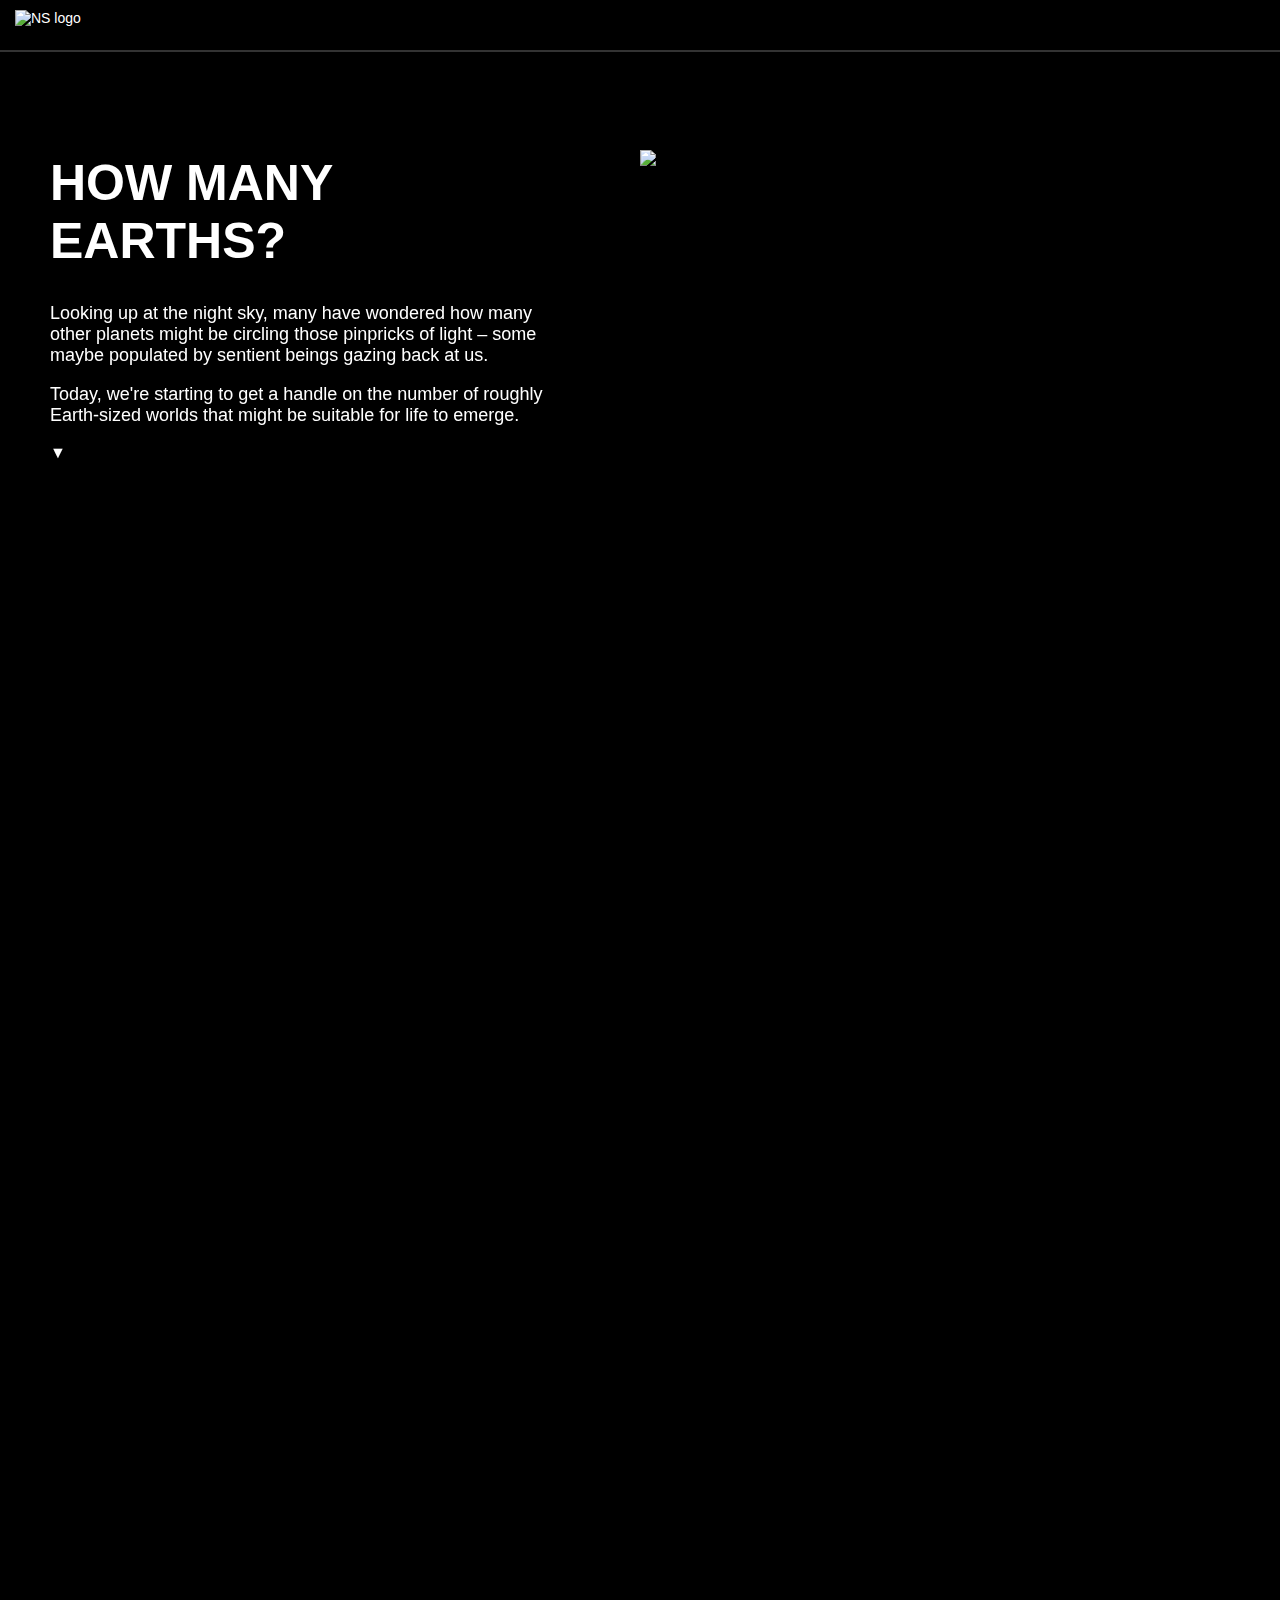
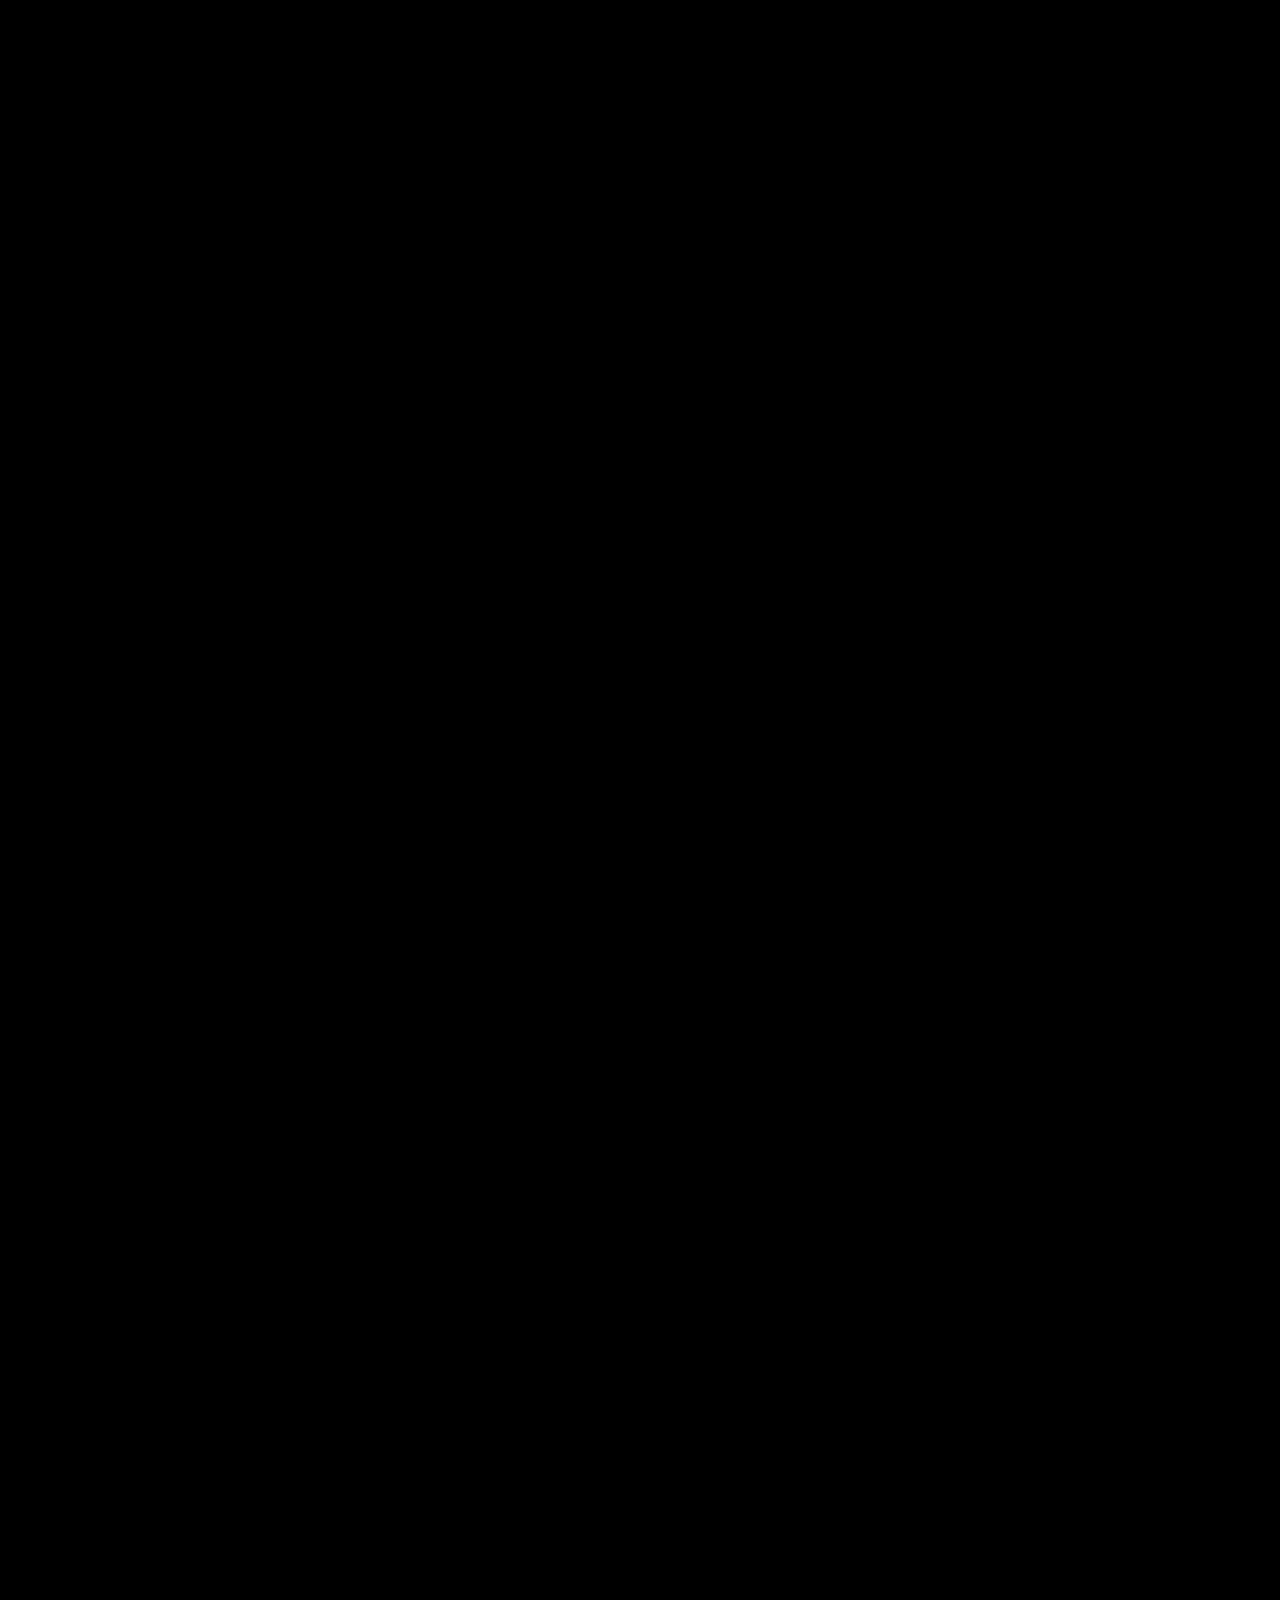
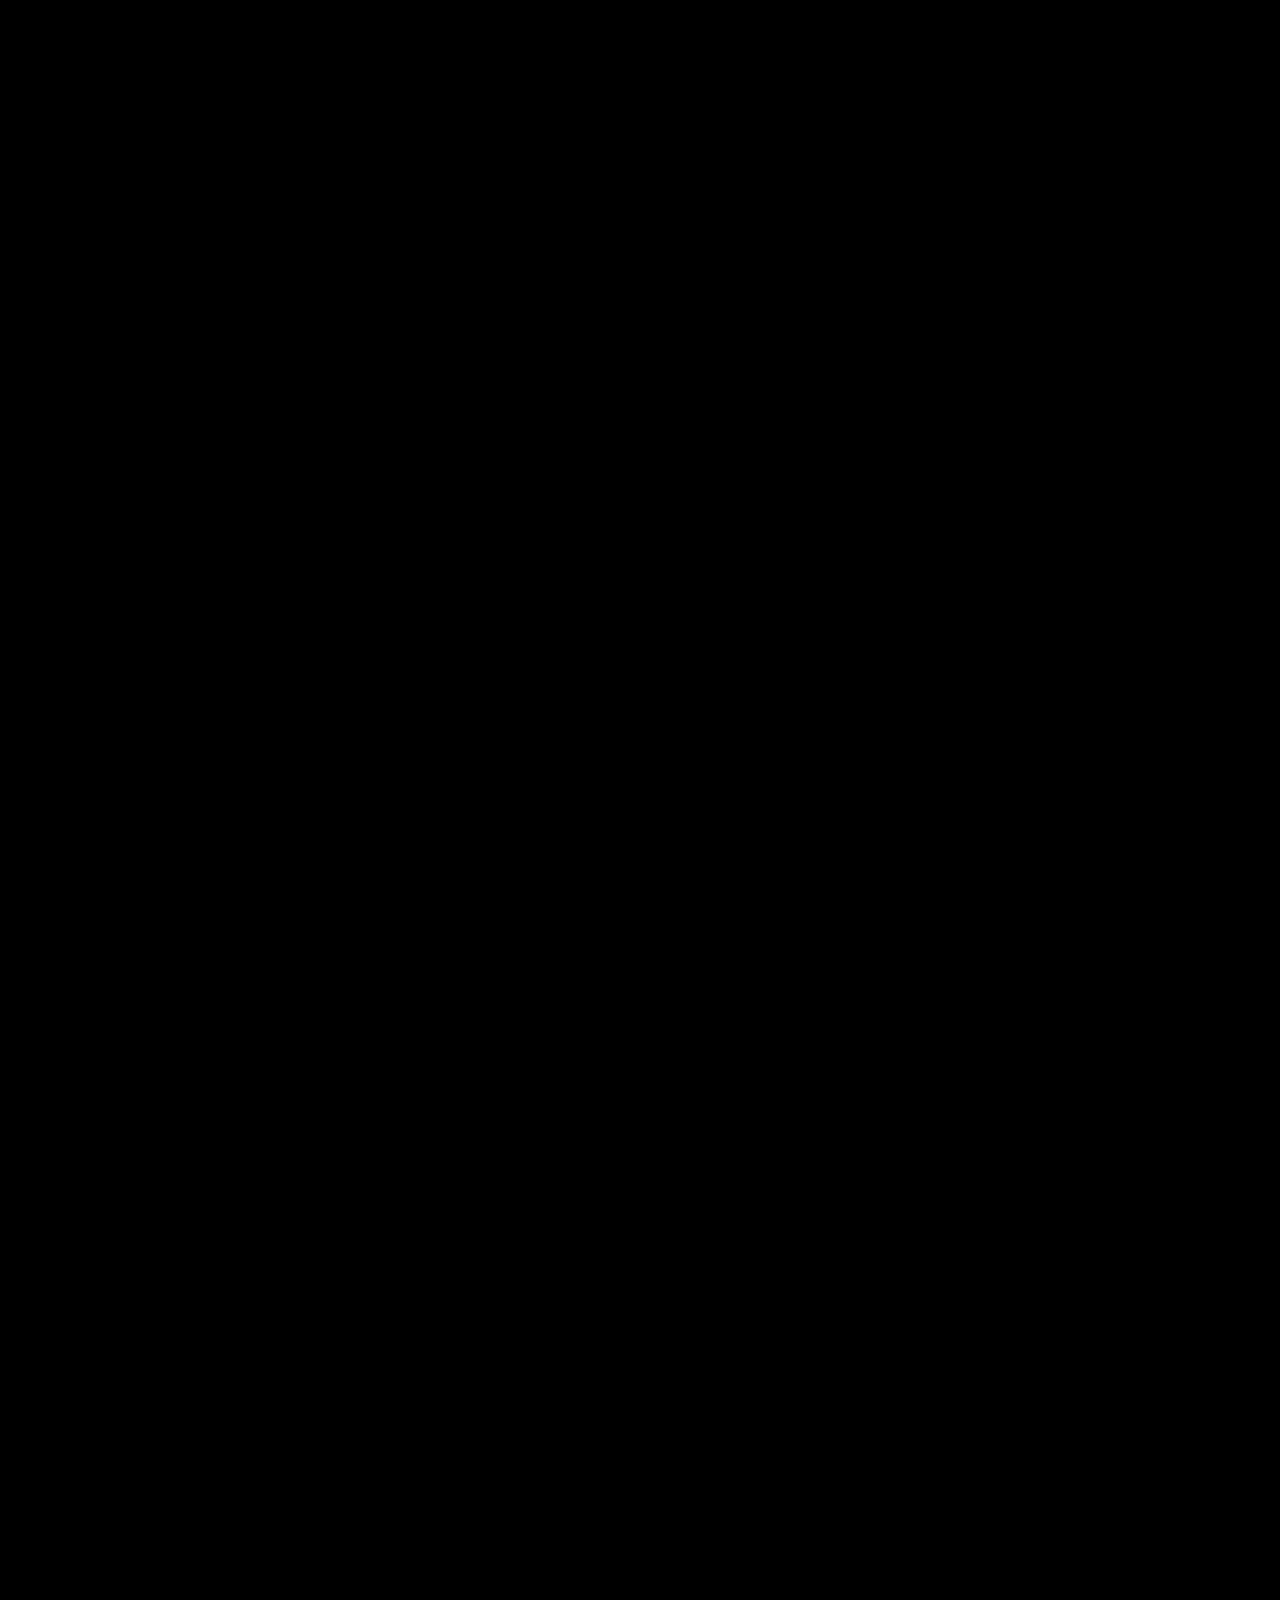
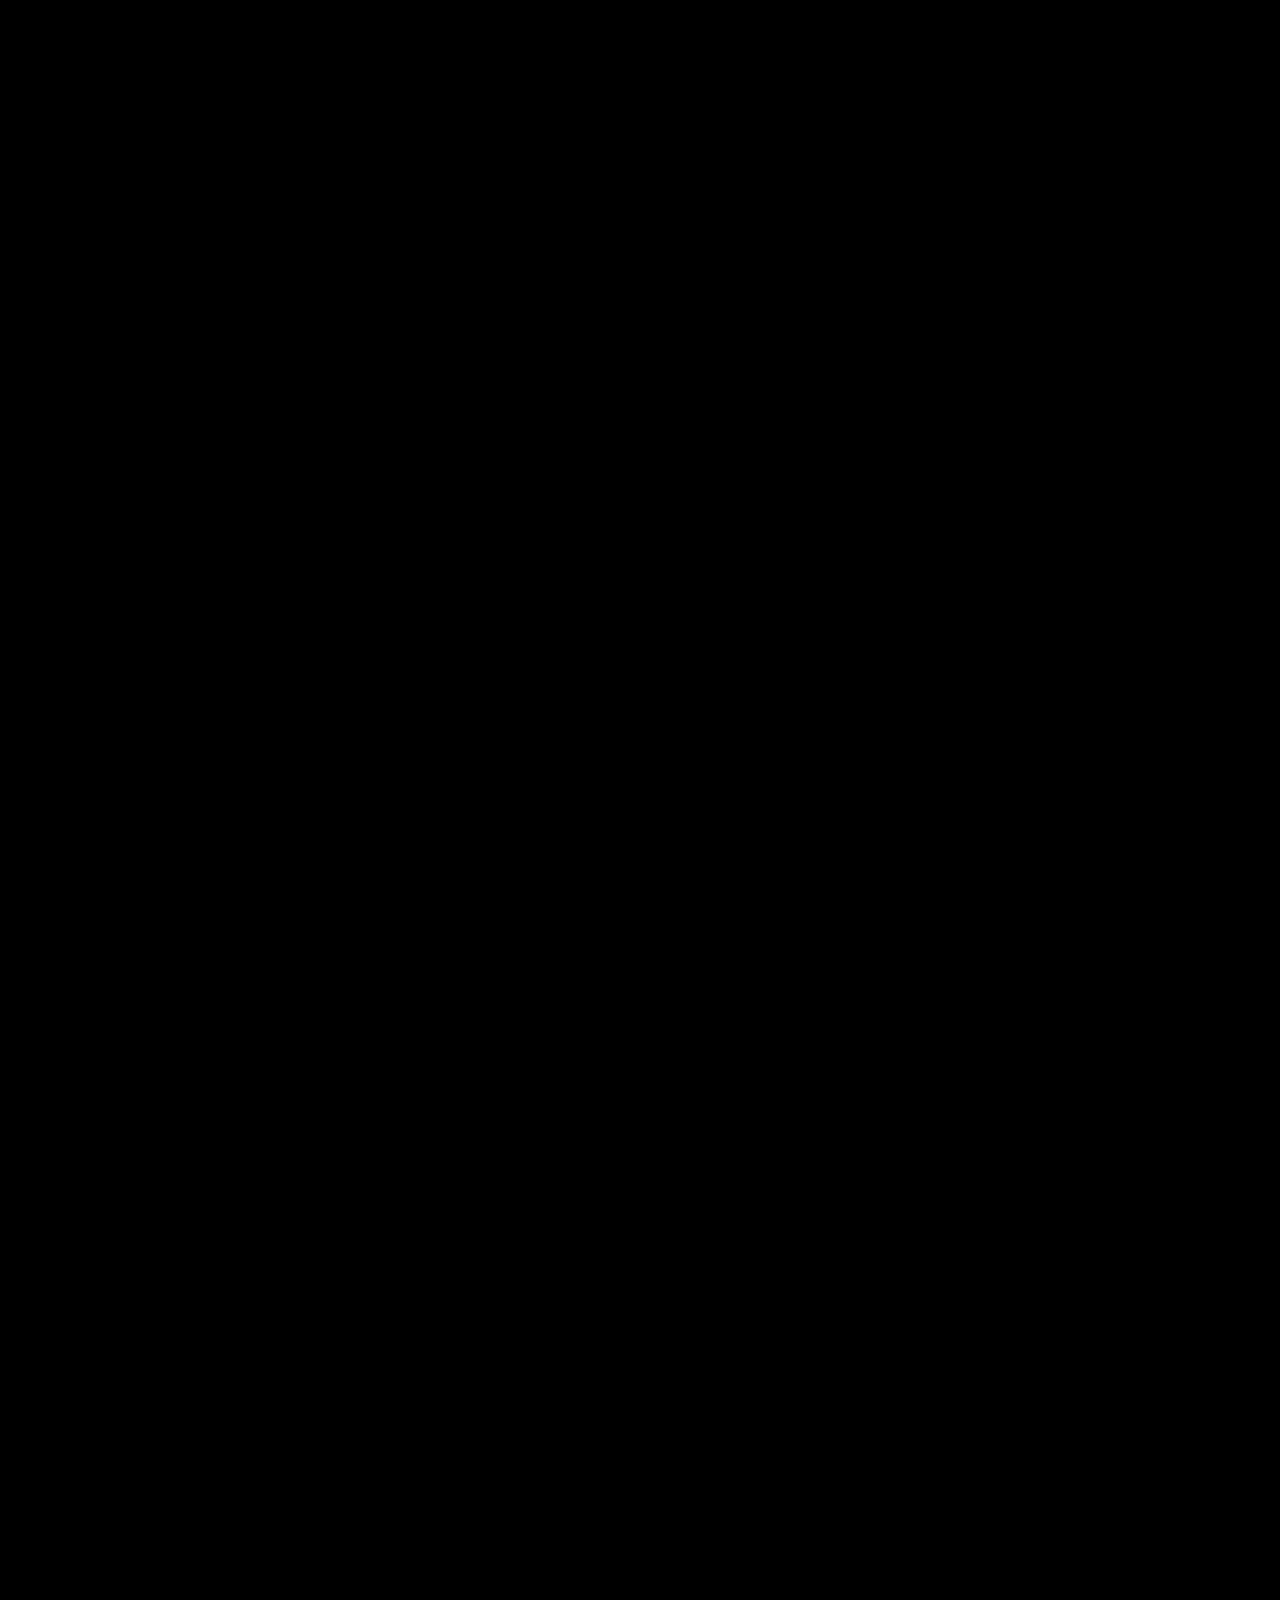
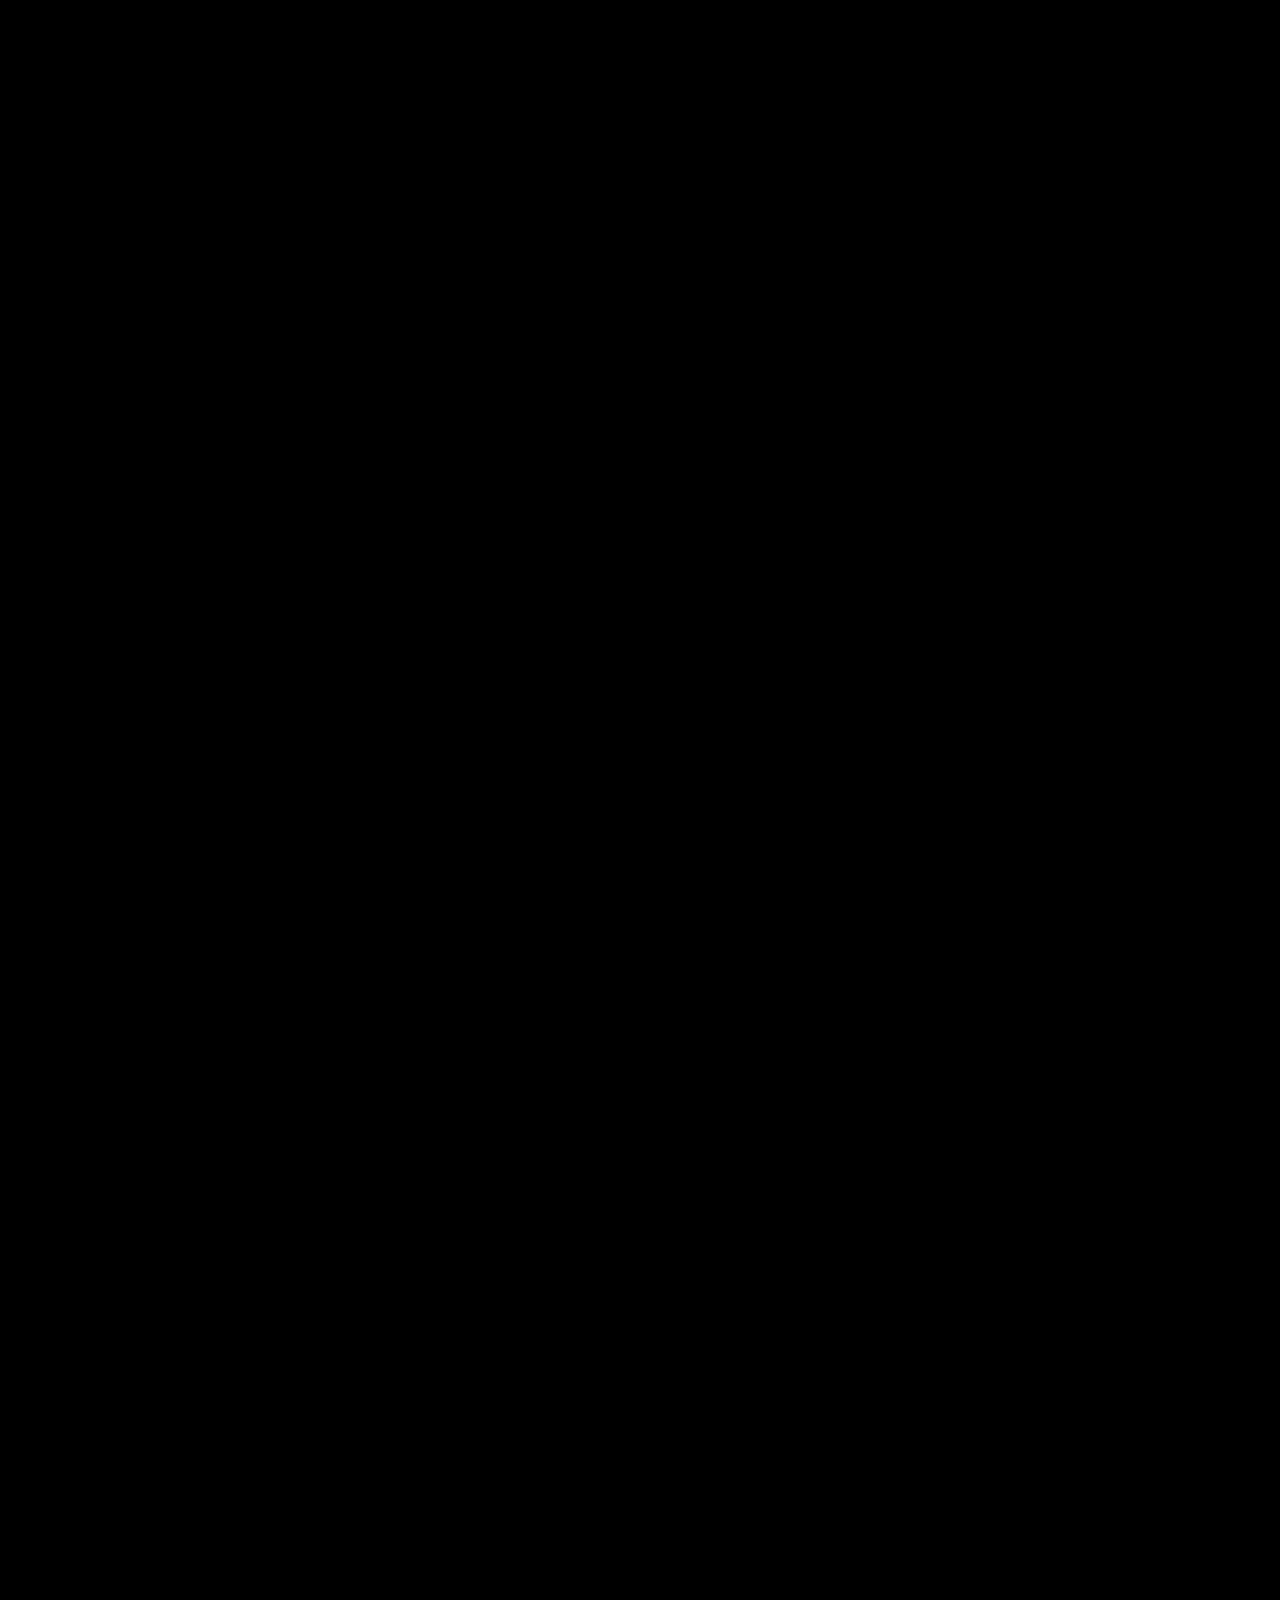
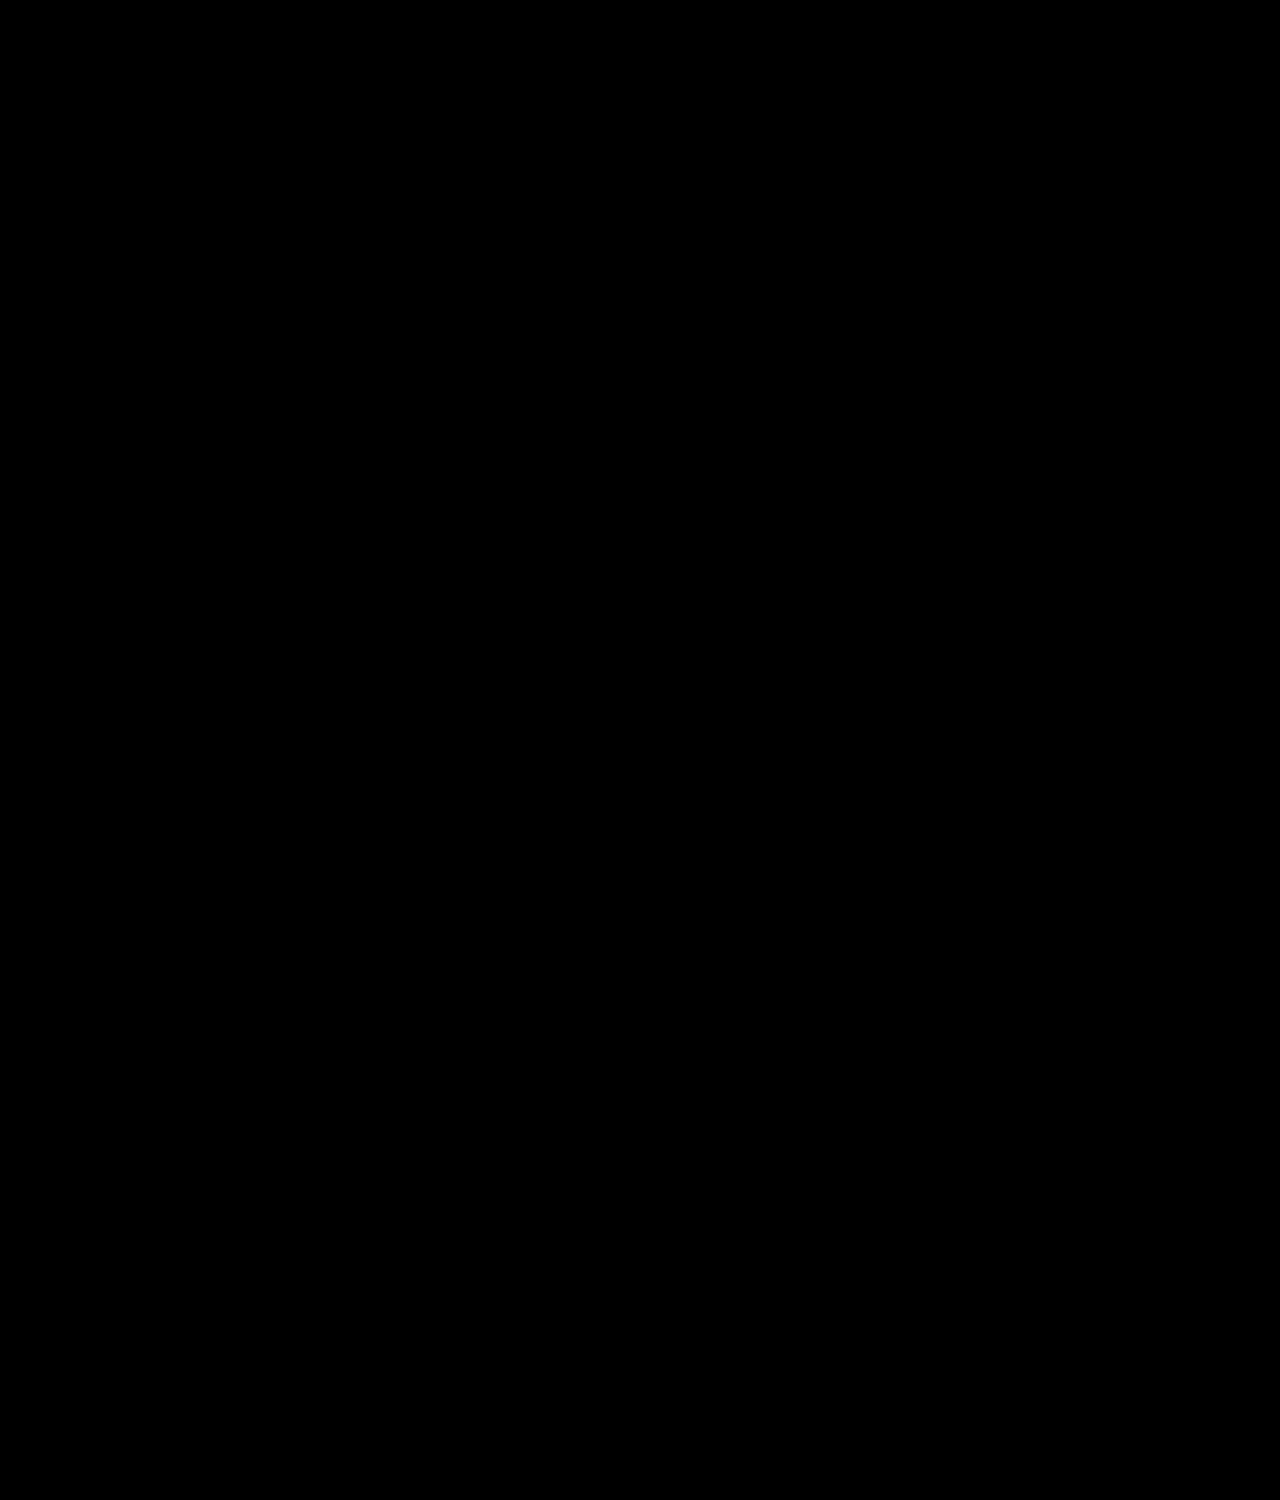
==== index.html @ c687e48c "Put in conditional code to disable scrolling on the iPad" ====
<!DOCTYPE html>
<html>
<head>

    <meta http-equiv="Content-Type" content="text/html; charset=utf-8" />
    <link href="css/exoplanets.css" rel="stylesheet" type="text/css" />
    <link rel="icon" type="image/vnd.microsoft.icon" href="favicon.ico" />
    
    <script src="http://d3js.org/d3.v3.min.js"></script>
	<script src="js/jquery-1.10.2.min.js"></script>
	
	<!-- Disable scrolling on the iPad -->
	<script>if (navigator.userAgent.match(/ipad/i) !== null){ 
		$("html").css("overflowY", "hidden");
		$("html").css("overflow-y", "hidden");
		$("body").css("overflowY", "hidden");
		$("body").css("overflow-y", "hidden");
		console.log("The script in the head worked!");
		};</script>
	
    <title>How Many Earths? | New Scientist </title>

</head>

<body>
    
    <div id="header">

        <a href="http://www.newscientist.com/" target="_blank"><img src="img/NSlogo.png" alt="NS logo"/></a>

    </div>
    
	<div id="intro_planet" style="z=index:1000;">
	<img id="planet_png" src="img/exoplanet_centered.png"/>
	</div>
	
	<div id="intro">
	
		<h1>HOW MANY <br> EARTHS?</h1>

		<p id="intro_blurb">Looking up at the night sky, many have wondered how many other planets might be circling those pinpricks of light – some maybe populated by sentient beings gazing back at us.</p>

		<p id="intro_blurb">Today, we're starting to get a handle on the number of roughly Earth-sized worlds that might be suitable for life to emerge.</p>
		
		<div class = "flash-container">
		<p class="flasher" id="first-flash">▼ </p>
		<script>
		if (navigator.userAgent.match(/ipad/i) !== null){ 
				$("#first-flash").append("Click to continue");
				$("html").css("overflowY", "hidden");
				$("html").css("overflow-y", "hidden");
				$("body").css("overflowY", "hidden");
				$("body").css("overflow-y", "hidden");
			}
			else{
				$("#first-flash").append("Click or scroll to continue");
			};
		</script>
		
		</div>  
	
	</div>

	<div class="overlay" id="how_to_spot_a_planet">
		<h3>How to spot a planet</h3>
	
		<p>This understanding comes from NASA's <a href="http://kepler.nasa.gov/" target= "_blank">Kepler space telescope</a>. Its success in finding distant worlds depends on a conceptually simple method – recording the dip in the glow from their parent stars as the planets pass in front.</p> 
	
	<br />
	<video webkit-playsinline autoplay="autoplay" width="100%" loop="true">
    	<source src="img/signal.mp4" type="video/mp4">
    	<source src="img/signal.webm" type="video/webm">
	</video>
	
	<p><span class="flasher">▼ Next</span><span style="opacity:0;">loremipsumloremipsum</span><span class="flasher-up">▲ Prev</span> </p>

	</div>
	
	
	<div class="overlay" id="in_the_frame">
		<h3>In the frame</h3>

		<p>This is the Kepler field of view, a grid of squares in the northern hemisphere sky. From Kepler's <a href="http://www.newscientist.com/article/mg20126944.700-kepler-telescope-launches-to-hunt-for-alien-earths.html" target="_blank">launch in 2009</a> to the <a href="http://www.newscientist.com/article/dn23550-kepler-telescopes-planethunting-days-crunch-to-a-close.html" target="_blank">end of its active planet-hunting days in May 2013</a>, the telescope's detectors were trained on some 150,000 target stars in this grid.</p> 

	<p><span class="flasher">▼ Next</span><span style="opacity:0;">loremipsumloremipsum</span><span class="flasher-up">▲ Prev</span> </p>
	</div>

	<div class="overlay" id="Keplers_haul">
		<h3>Kepler's haul</h3>

		<p>Here are the candidate planets discovered in Kepler's data so far. </p>
		
		<p>To pursue our quest, we must exclude planets that are nothing like our home world. First, let's remove everything twice the diameter of Earth or larger, likely to be giant balls of gas.</p> 
		
	<p><span class="flasher">▼ Next</span><span style="opacity:0;">loremipsumloremipsum</span><span class="flasher-up">▲ Prev</span> </p>
	</div>

	<div class="overlay" id="ripe_for_life">
		<h3>Ripe for life?</h3>

		<p>Not all of the remaining planets will be like our Earth, with life-sustaining liquid water. Kepler could not determine a planet's composition, but it could establish whether a roughly Earth-sized world is orbiting in the habitable zone around its parent star, illustrated below.</p>
		
		<br />
		<video webkit-playsinline autoplay="autoplay" width="100%" loop="true">
    		<source src="img/habitable.mp4" type="video/mp4">
    		<source src="img/habitable.webm" type="video/webm">
		</video>

		
	<p><span class="flasher">▼ Next</span><span style="opacity:0;">loremipsumloremipsum</span><span class="flasher-up">▲ Prev</span> </p>
	</div>

	<div class="overlay" id="these_might_be_like_home">

		<h3>These might be like home</h3>
				
		<p>Here's our current best estimate for the number of potentially life-bearing worlds among Kepler's planet candidates. That number will grow, as more data from the telescope is analysed.</p>
		
		<p>But we're missing something important: most of the planets around Kepler's target stars remained invisible because the tilt of their orbits means they never passed between their parent stars and Kepler's vantage point, as shown below.<p>

		<video webkit-playsinline autoplay="autoplay" width="100%" loop="true">
    		<source src="img/tilts.mp4" type="video/mp4">
    		<source src="img/tilts.webm" type="video/webm">
		</video>

	<p><span class="flasher">▼ Next</span><span style="opacity:0;">loremipsumloremipsum</span><span class="flasher-up">▲ Prev</span> </p>
	</div>

	<div class="overlay" id="Earths_galore">
		<h3>Earths galore</h3>

		<p>Adding in these worlds, Kepler's field of view becomes dense with Earth-sized planets.
			
		<p>Now consider this: Kepler observed just 0.28 per cent of the sky. And the telescope was only able to peer up to 3000 light years away, studying less than a third of the stars in its field of view.<p>

	<p><span class="flasher">▼ Next</span><span style="opacity:0;">loremipsumloremipsum</span><span class="flasher-up">▲ Prev</span> </p>
	</div>

	<div class="overlay" id="the_bigger_picture">

		<h3>The bigger picture</h3>

		<p>Zooming out, the entire sky fills with potentially life-bearing worlds. The number shown represents our best estimate of the number of these planets in the Milky Way. The view illustrates the distribution of stars that might host such planets, visible to the naked eye on a dark night here on Earth.</p>

		<p>Viewed from this perspective, the chances that we're alone in the cosmos seem very slim, indeed. </p>

	<p><span class="flasher">▼ Next</span><span style="opacity:0;">loremipsumloremipsum</span><span class="flasher-up">▲ Prev</span> </p>
	</div>

	<div class="overlay" id="the_search_continues">

		<h3>The search continues</h3>

		<p>Even though Kepler's planet-hunting days are over, more discoveries are sure to come as its backlog of data is scrutinised. And the baton will soon be taken up by the <a href="http://www.kavlifoundation.org/science-spotlights/searching-best-and-brightest" target="_blank">Transiting Exoplanet Survey Satellite</a> (TESS), <a href="http://www.newscientist.com/article/dn23359-nasas-next-exoplanet-hunter-to-launch-in-2017.html" target="_blank">scheduled for launch in 2017</a>, which will survey nearby stars across the entire sky</a>.</p>

		<br><br>

		<h4>Credits</h4>

		<p style="font-size:14px">Thanks to <a href="http://kepler.nasa.gov/Mission/team/coi/natalieBatalha/" target="_blank">Natalie Batalha</a>, <a href="http://kepler.nasa.gov/mission/team/coi/jonjenkins/" target="_blank">Jon Jenkins</a> and other members of the <a href="http://kepler.nasa.gov/Mission/team/" target="_blank">Kepler Science Team</a> for technical advice. <a href="about.html" target="_parent">Learn about</a> the data and graphic.</p>

		<p style="font-size:14px">Graphics and text by Adam Becker, MacGregor Campbell and Peter Aldhous.</p> 
		
		<p style="font-size:14px">Opening image: European Southern Observatory/M. Kornmesser/Nick Risinger.</p>
		
		<p style="font-size:14px">Published xx xxxx 2013.</p>
		
		<p><span id="back-to-top">⇪ Back to top </span><span style="opacity:0;">loremipsumloremipsum</span><span class="flasher-up">▲ Prev</span></p>

	</div>
	
	<!-- This div has to be at the bottom, so it doesn't obscure the clickability of the overlay divs -->
	<div id="main_event_interactive", style ="position:fixed;top:0%;opacity:0;">
		<script src="js/skymap.js"></script>		
	</div>

</body>

</html>
---- css/exoplanets.css ----
@charset "utf-8";

a:link, a:visited, a:hover, a:active {color:#fff;}

#back a {color:#ffffff;}

a img {border: none; }

h1 {font-size: 50px;}

h3 {font-size: 25px;
	line-height:110%}


body  {
    font-family: Arial, Helvetica, sans-serif;
    margin: 0px;
    padding: 0px;
    font-size: 14px;
    height: 9500px;
/*    overflow-y: auto;*/
    overflow-x: hidden;
    background: #000;
    background-image:url('../img/starry_background_tile-able.jpg');
    background-repeat:no-repeat;  /*this is so that we don't have stars scrolling under adam's interactive*/
	background-size:100%;
}

#header {
    position: fixed;
    z-index:100;
    background: #000;
    color: #fff;
    height: 50px;
    width: 100%;
    top: 0px;
    border-bottom-width: 2px;
    border-bottom-color: rgba(255, 255, 255, 0.2);
    border-bottom-style: solid;
} 

#header img {
    width: 200px;
    position: absolute;
    top: 10px;
    left: 15px;
}

#header #back {
    position: absolute;
    right: 1%;
} 

#intro {
	position:fixed;
	top:100px;
	width:50%;
	max-width:500px;
	padding:20px 50px;
	color: #fff;
	z-index: 100;
}

#intro h2 {

margin-left:20%;

}

#intro_blurb {

font-size: 18px;
/*margin-left:20%;*/

}

#intro_planet{
	position: fixed;
	top: 150px;
	left: 50%;
}


#kepler {
/*max-width: 50%;
height: auto;
margin-left:20%;*/
padding:20px;
float:right;
}

.overlay {
/*position:absolute;*/
position:fixed;
opacity:0;
margin-top:50px;
top:0%;
display:block;
width:30%;
max-width:400px;
padding:20px 50px;
color:#fff;
/*background: #000;*/
background-color: rgba(0, 0, 0, 0.9);
z-index:90;

font-size: 16px;
line-height:130%

/*overflow:auto;*/
}

/*.temp_overlay {

position:absolute;
margin-left:50%;
top:50%;
display:block;
width:50%;
max-width:500px;
padding:20px;
font-size:90px;
color:#fff;

z-index:95;
}*/



video {
max-width: 100%;
height: auto;
}

#small_video {
margin-left:20%;
max-width: 50%;
height: auto;

}


#main_event_interactive {
position:absolute;
margin-top:50px;
top:0%;
/*top:300px;*/
display:block;
width:100%;
z-index:70;
}


.flasher, #back-to-top{

font-size: 16px;
line-height:110%;

-webkit-animation: fadein 3s linear infinite;
-moz-animation: fadein 3s linear infinite;

-webkit-animation-direction: alternate;
-moz-animation-direction: alternate;

/*-webkit-animation-delay: 1s;
-moz-animation-delay: 1s;

-webkit-animation-fill-mode:forwards; 
-moz-animation-fill-mode:forwards;*/

}

.flasher-up{

font-size: 16px;
line-height:110%;

-webkit-animation: fadein 3s linear infinite;
-moz-animation: fadein 3s linear infinite;

-webkit-animation-direction: alternate;
-moz-animation-direction: alternate;

/*-webkit-animation-delay: 1s;
-moz-animation-delay: 1s;

-webkit-animation-fill-mode:forwards; 
-moz-animation-fill-mode:forwards;*/

}

@-webkit-keyframes fadein { from {opacity:0.0;} to {opacity:1.0;}}
@-moz-keyframes fadein { from {opacity:0.0;} to {opacity:1.0;}}
/*
.skyimage{
    pointer-events: none;
}*/
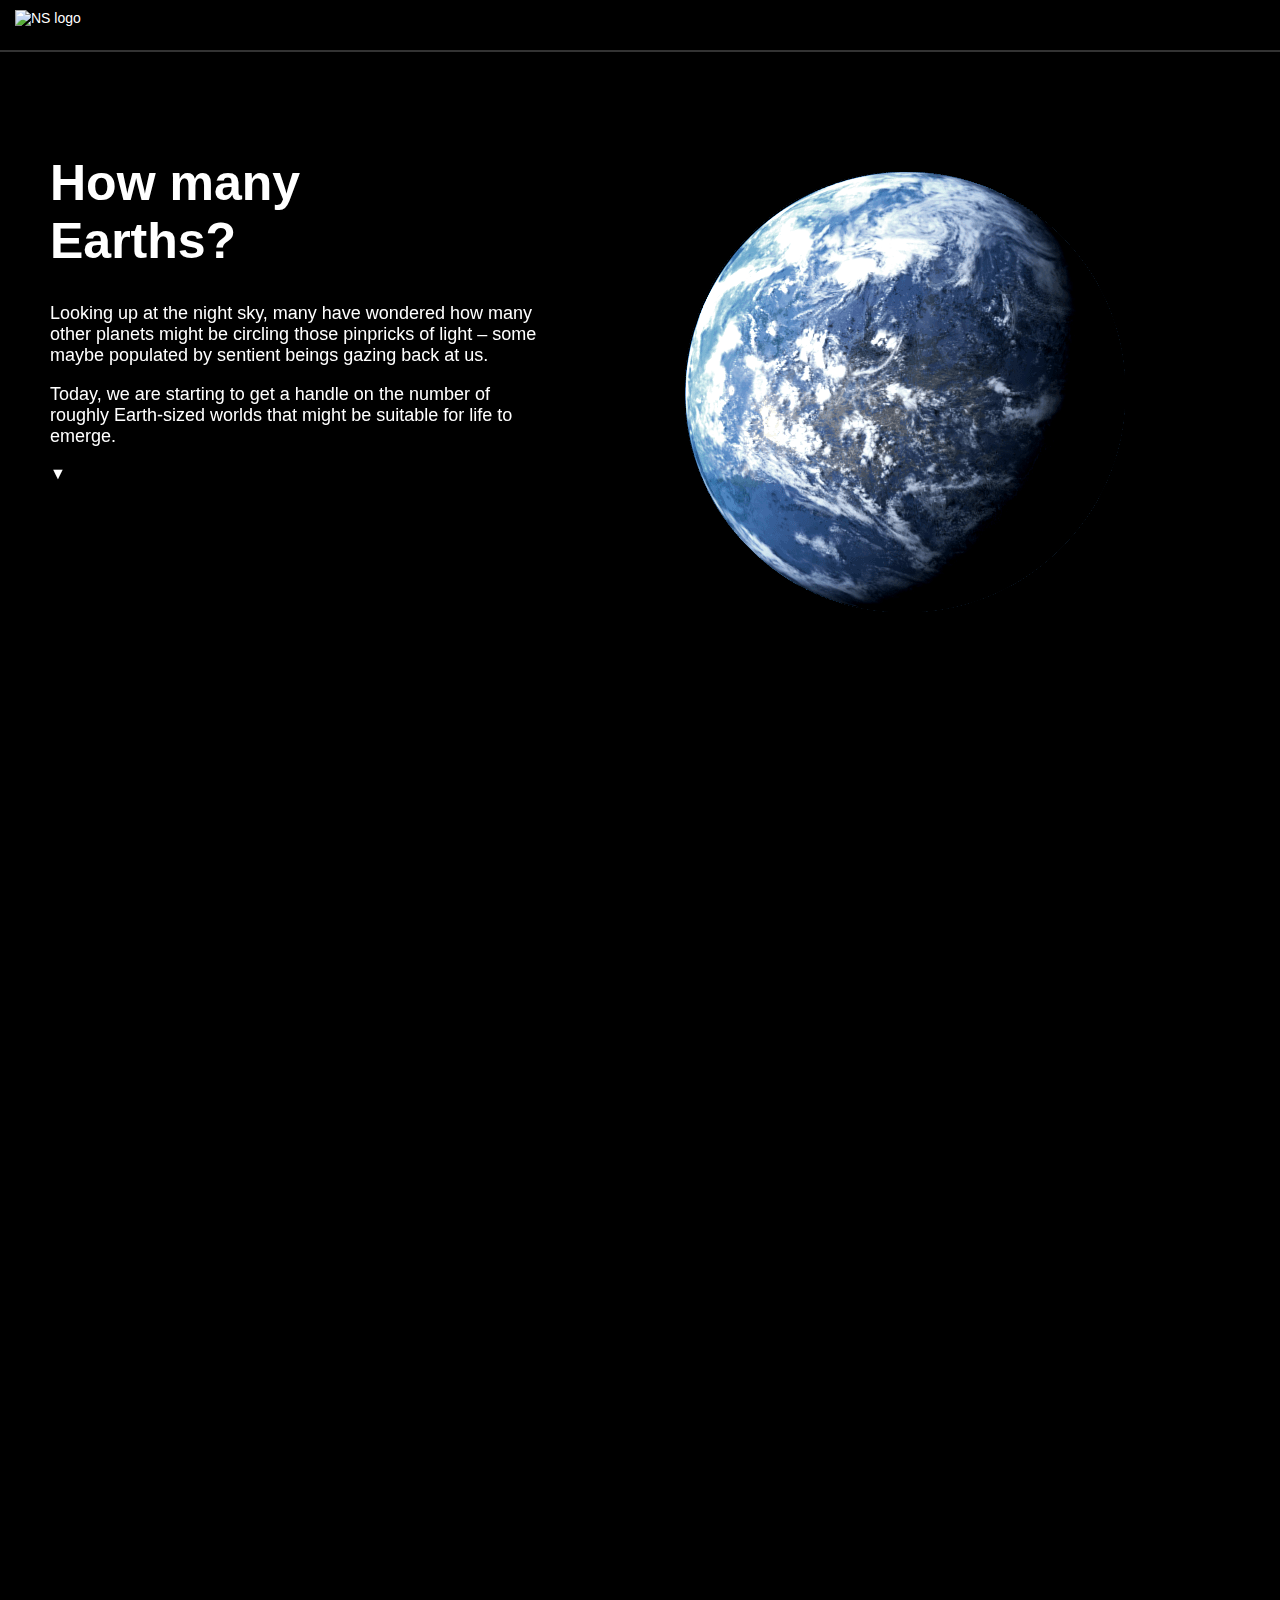
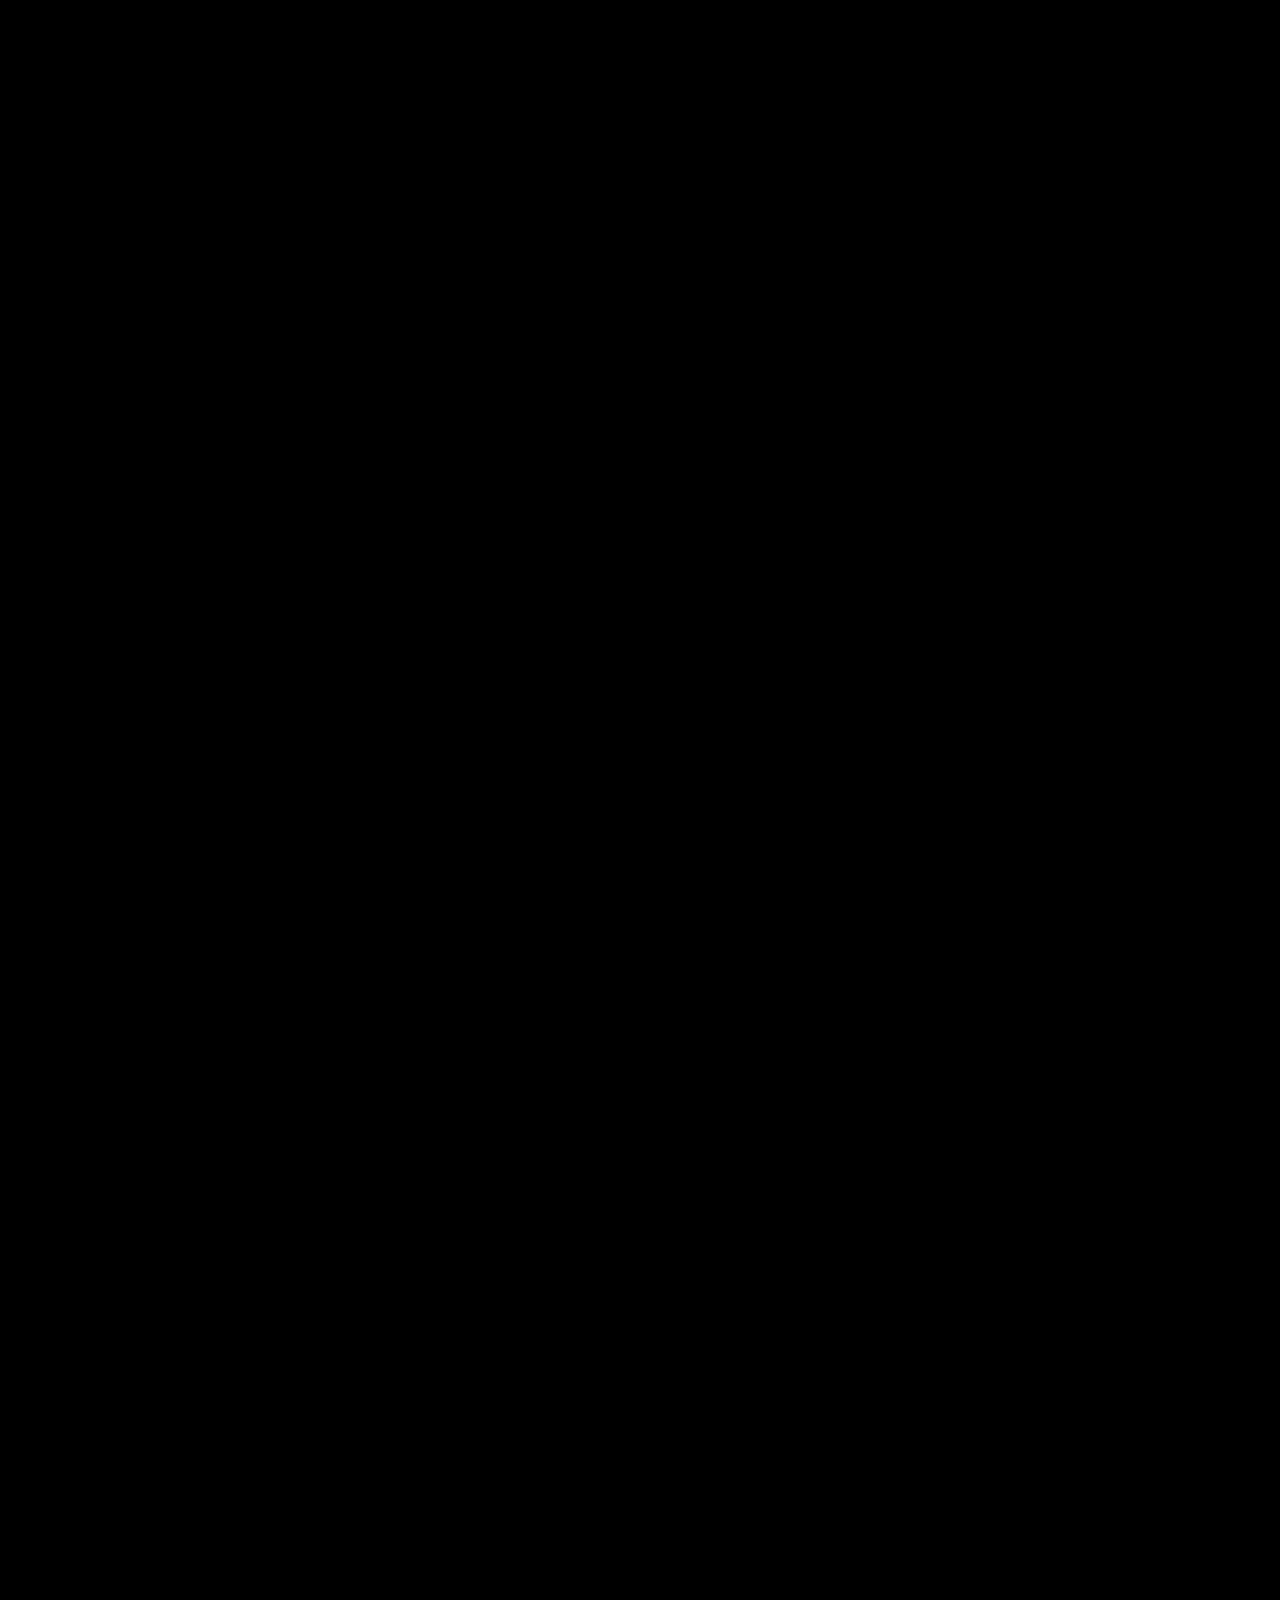
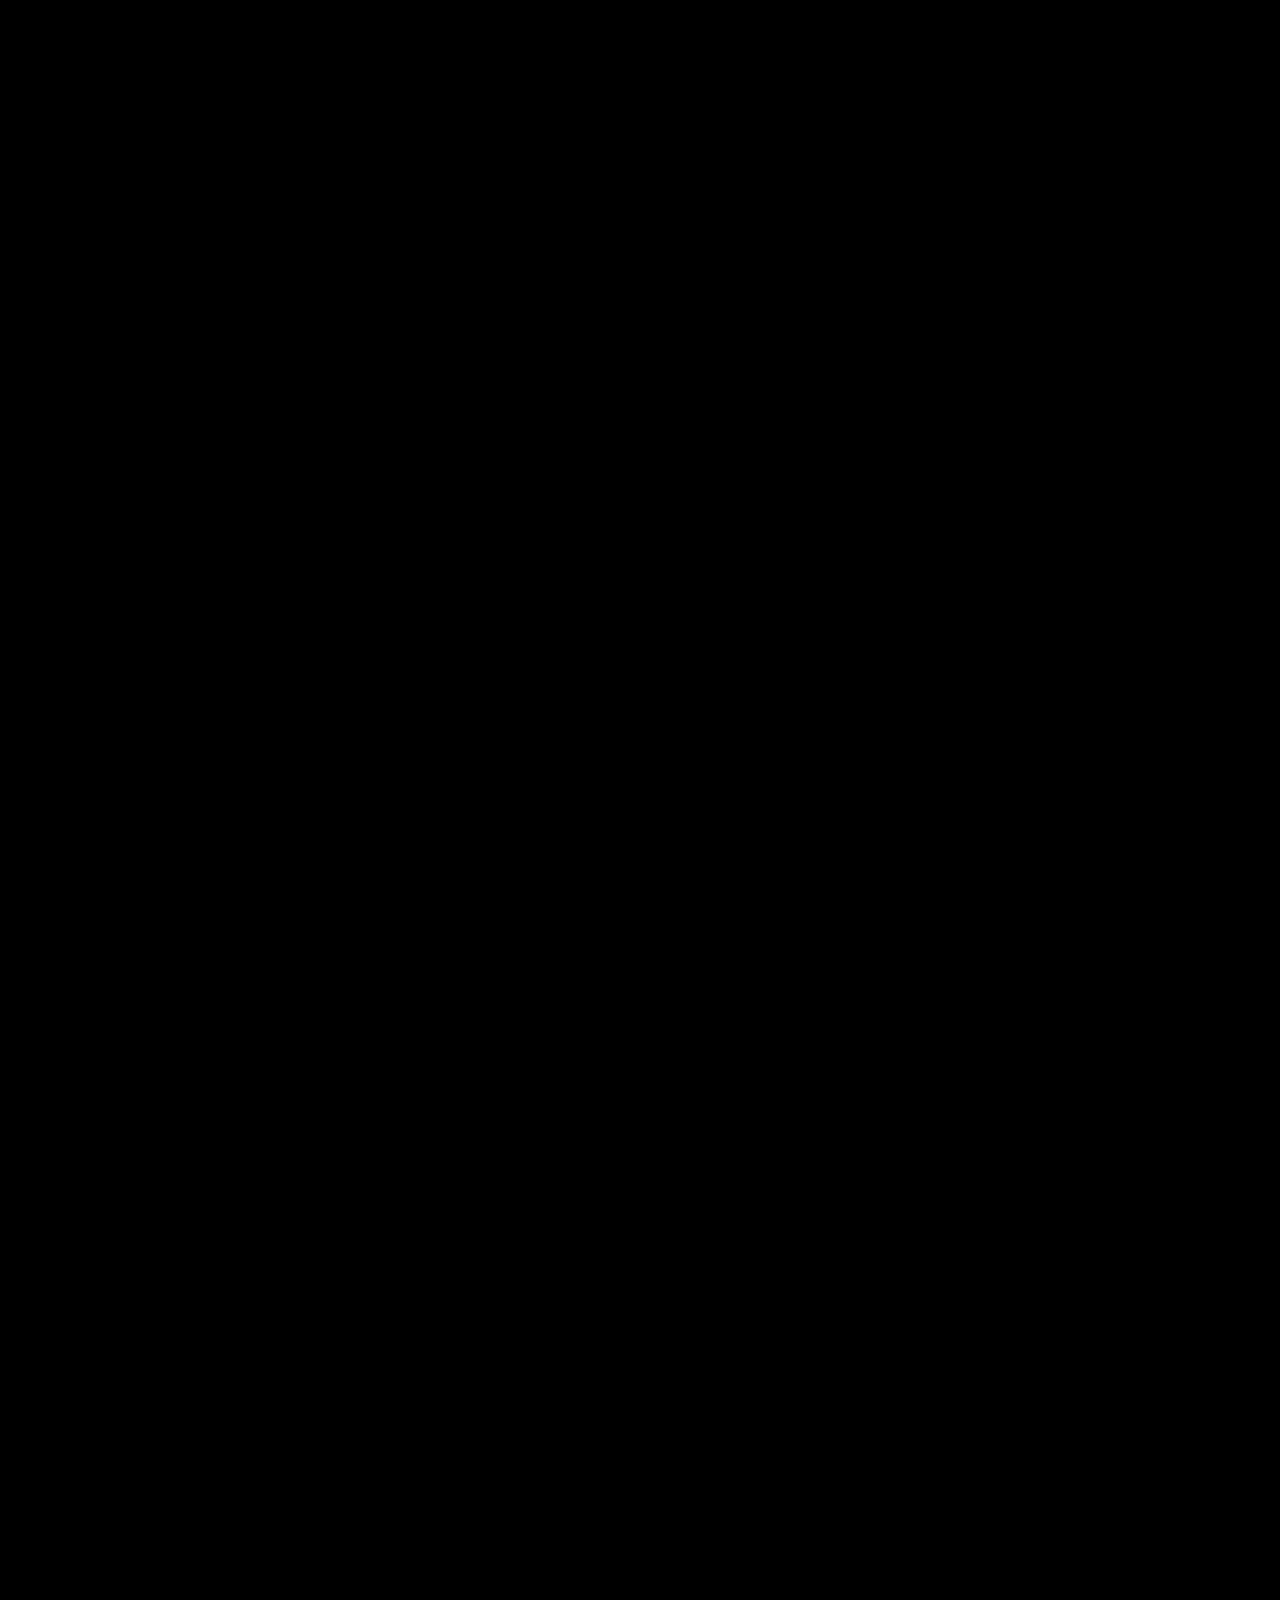
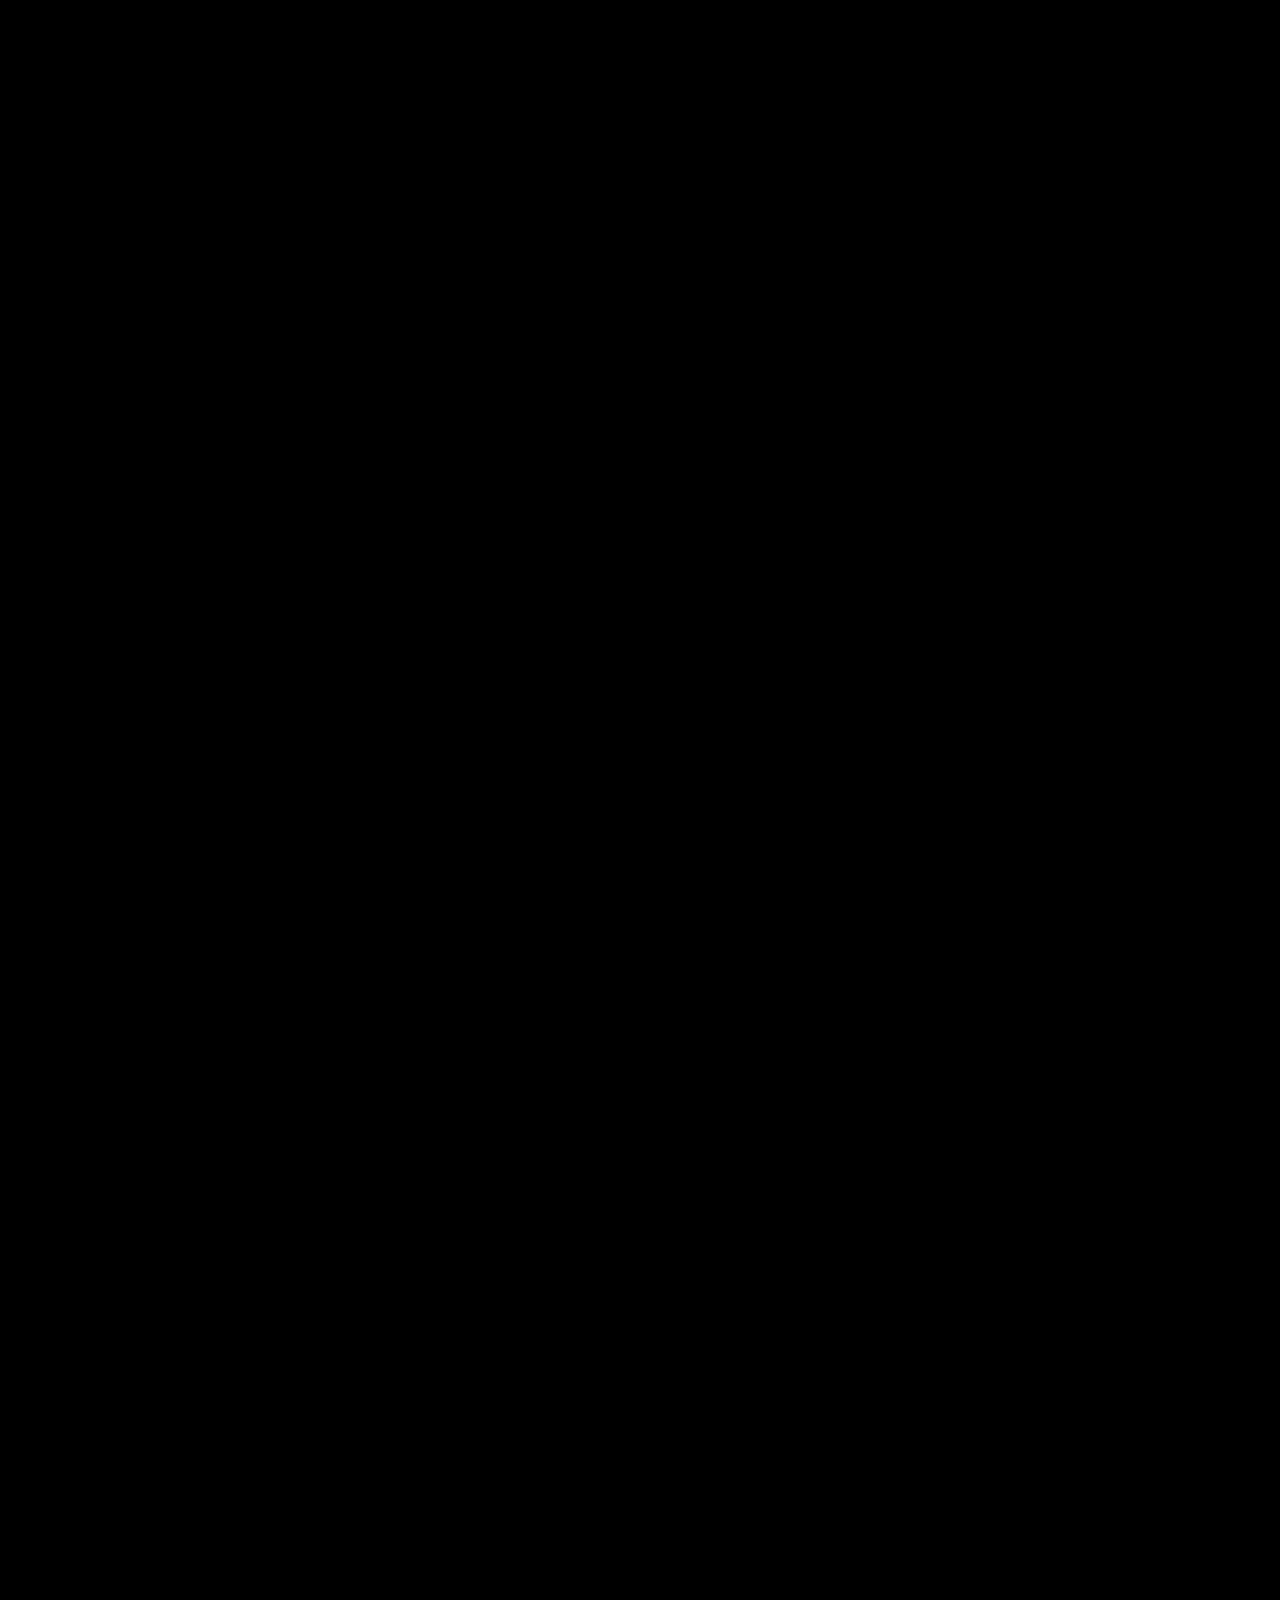
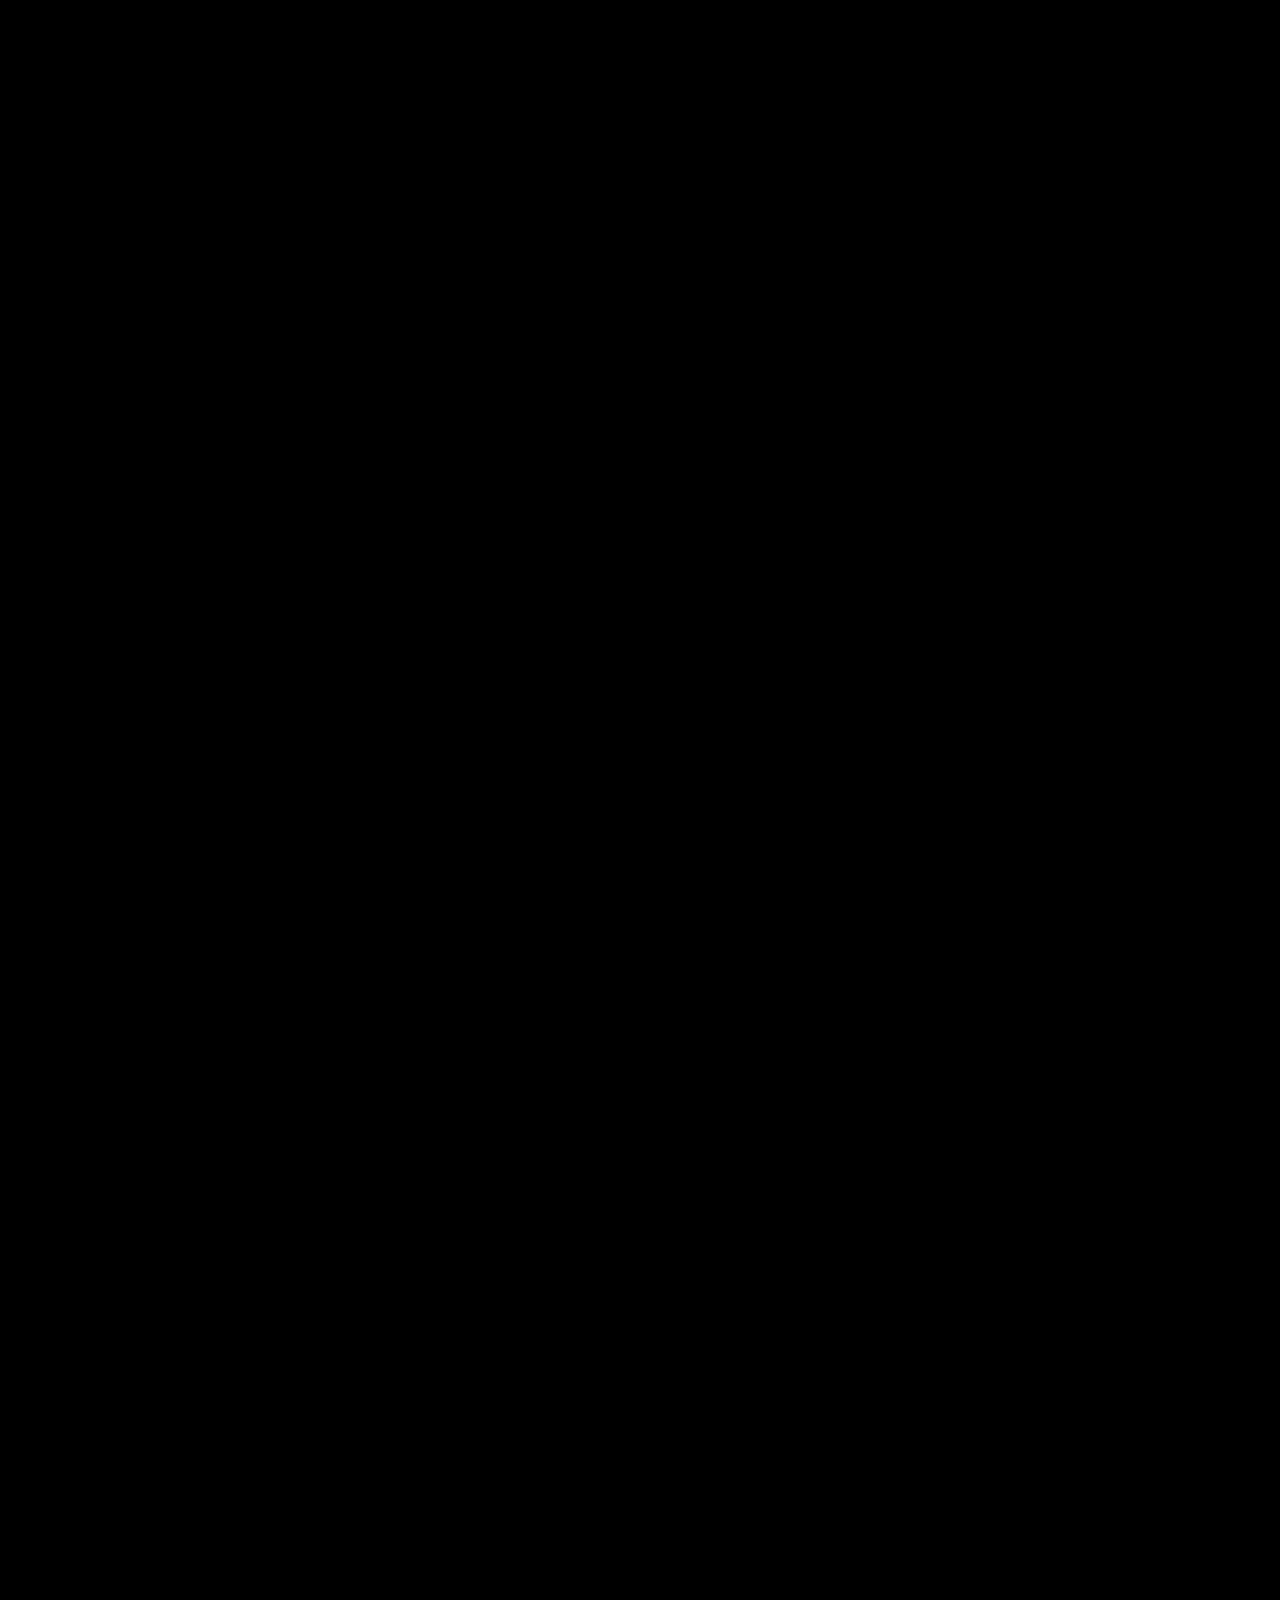
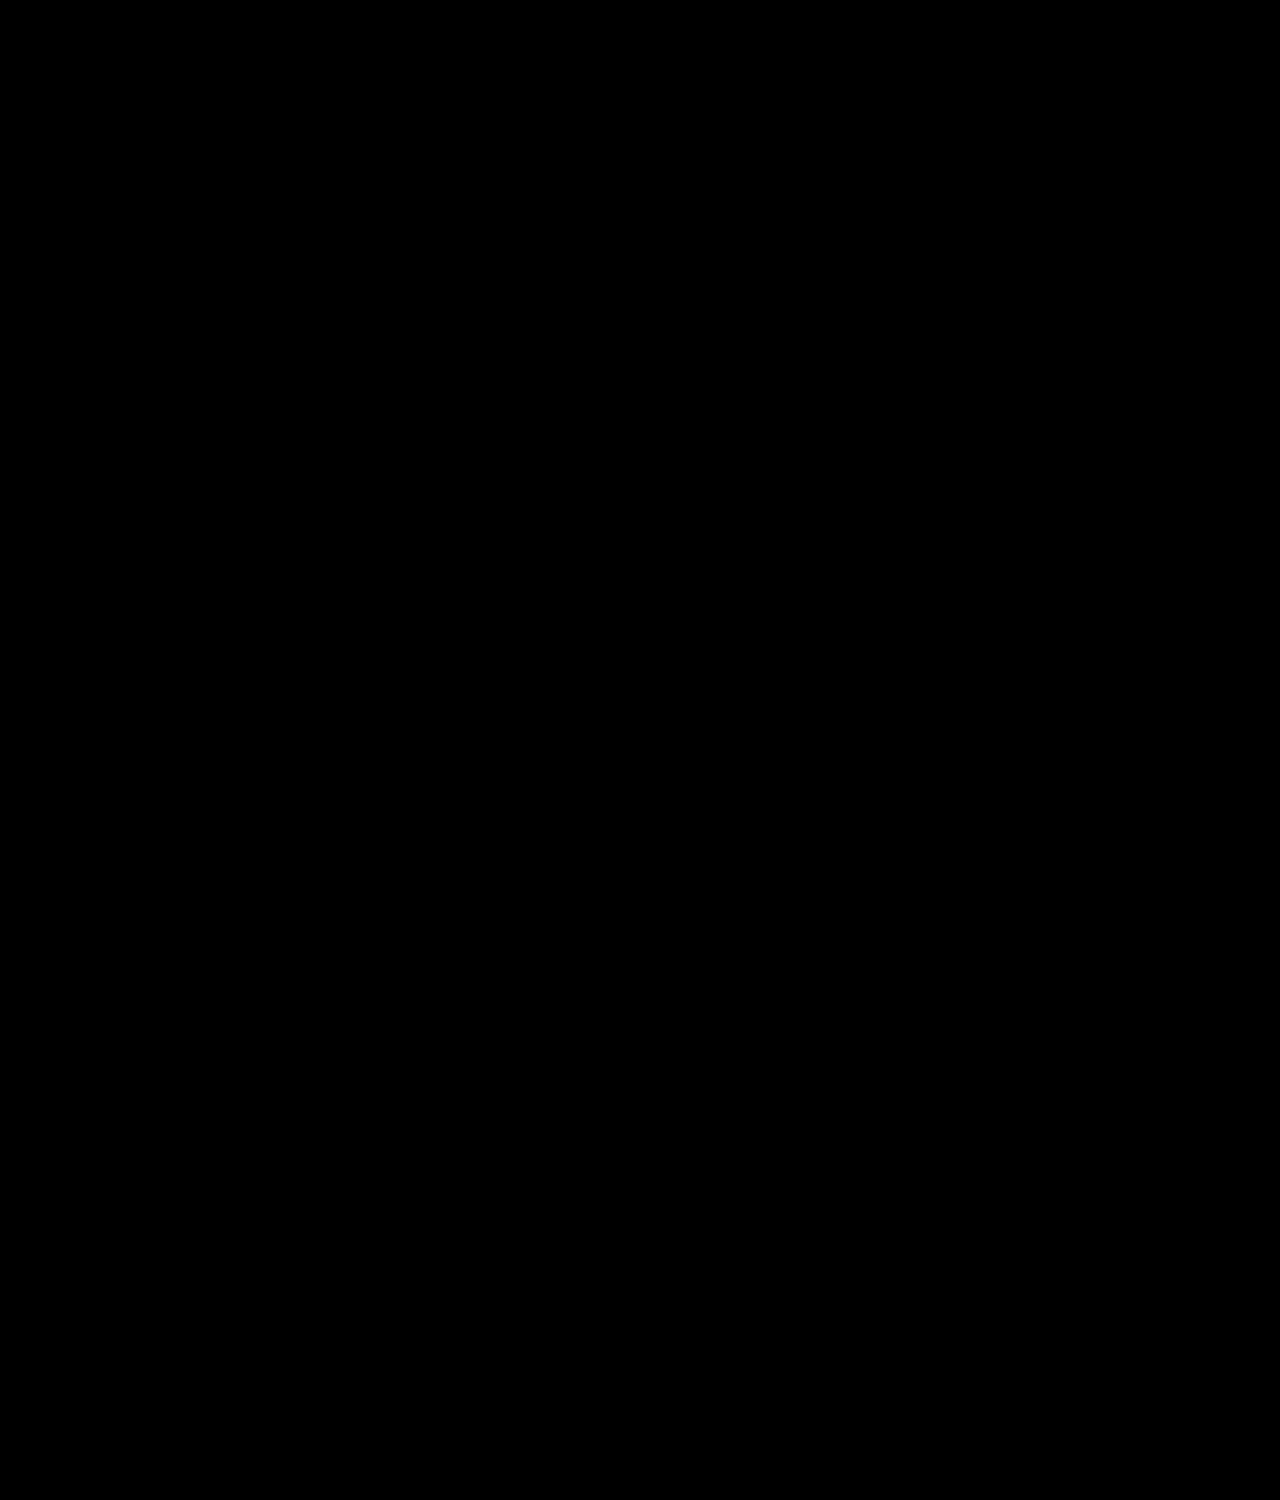
==== commit e2618ccf: "changes to text, new opening image" ====
--- a/index.html
+++ b/index.html
@@ -9,13 +9,9 @@
     <script src="http://d3js.org/d3.v3.min.js"></script>
 	<script src="js/jquery-1.10.2.min.js"></script>
 	
-	<!-- Disable scrolling on the iPad -->
-	<script>if (navigator.userAgent.match(/ipad/i) !== null){ 
-		$("html").css("overflowY", "hidden");
-		$("html").css("overflow-y", "hidden");
-		$("body").css("overflowY", "hidden");
-		$("body").css("overflow-y", "hidden");
-		console.log("The script in the head worked!");
+	<!-- Disable scrolling on the iPad and iPhone -->
+	<script>if (navigator.userAgent.match(/ipad|iphone/i) !== null){ 
+			$(document).bind("touchmove", false);
 		};</script>
 	
     <title>How Many Earths? | New Scientist </title>
@@ -31,26 +27,22 @@
     </div>
     
 	<div id="intro_planet" style="z=index:1000;">
-	<img id="planet_png" src="img/exoplanet_centered.png"/>
+	<img id="planet_png" src="img/exoearth.png"/>
 	</div>
 	
 	<div id="intro">
 	
-		<h1>HOW MANY <br> EARTHS?</h1>
+		<h1>How many<br> Earths?</h1>
 
 		<p id="intro_blurb">Looking up at the night sky, many have wondered how many other planets might be circling those pinpricks of light – some maybe populated by sentient beings gazing back at us.</p>
 
-		<p id="intro_blurb">Today, we're starting to get a handle on the number of roughly Earth-sized worlds that might be suitable for life to emerge.</p>
+		<p id="intro_blurb">Today, we are starting to get a handle on the number of roughly Earth-sized worlds that might be suitable for life to emerge.</p>
 		
 		<div class = "flash-container">
 		<p class="flasher" id="first-flash">▼ </p>
 		<script>
-		if (navigator.userAgent.match(/ipad/i) !== null){ 
+		if (navigator.userAgent.match(/ipad|iphone/i) !== null){ 
 				$("#first-flash").append("Click to continue");
-				$("html").css("overflowY", "hidden");
-				$("html").css("overflow-y", "hidden");
-				$("body").css("overflowY", "hidden");
-				$("body").css("overflow-y", "hidden");
 			}
 			else{
 				$("#first-flash").append("Click or scroll to continue");
@@ -64,7 +56,7 @@
 	<div class="overlay" id="how_to_spot_a_planet">
 		<h3>How to spot a planet</h3>
 	
-		<p>This understanding comes from NASA's <a href="http://kepler.nasa.gov/" target= "_blank">Kepler space telescope</a>. Its success in finding distant worlds depends on a conceptually simple method – recording the dip in the glow from their parent stars as the planets pass in front.</p> 
+		<p>We can take a good guess at the number of alien Earths thanks to NASA's <a href="http://kepler.nasa.gov/" target= "_blank">Kepler space telescope</a>. It looked for distant worlds by recording the dip in the glow from their parent stars as planets passed in front.</p> 
 	
 	<br />
 	<video webkit-playsinline autoplay="autoplay" width="100%" loop="true">
@@ -72,7 +64,7 @@
     	<source src="img/signal.webm" type="video/webm">
 	</video>
 	
-	<p><span class="flasher">▼ Next</span><span style="opacity:0;">loremipsumloremipsum</span><span class="flasher-up">▲ Prev</span> </p>
+	<p><span class="flasher">▼ Next</span><span style="opacity:0;">loremipsumloremipsum</span><span class="flasher-up">▲ Previous</span> </p>
 
 	</div>
 	
@@ -80,19 +72,19 @@
 	<div class="overlay" id="in_the_frame">
 		<h3>In the frame</h3>
 
-		<p>This is the Kepler field of view, a grid of squares in the northern hemisphere sky. From Kepler's <a href="http://www.newscientist.com/article/mg20126944.700-kepler-telescope-launches-to-hunt-for-alien-earths.html" target="_blank">launch in 2009</a> to the <a href="http://www.newscientist.com/article/dn23550-kepler-telescopes-planethunting-days-crunch-to-a-close.html" target="_blank">end of its active planet-hunting days in May 2013</a>, the telescope's detectors were trained on some 150,000 target stars in this grid.</p> 
+		<p>This grid of squares in the northern hemisphere sky, near the constellation Cygnus, was the focus of Kepler's gaze. From its <a href="http://www.newscientist.com/article/mg20126944.700-kepler-telescope-launches-to-hunt-for-alien-earths.html" target="_blank">launch in 2009</a> to the <a href="http://www.newscientist.com/article/dn23550-kepler-telescopes-planethunting-days-crunch-to-a-close.html" target="_blank">end of its active planet-hunting days in May 2013</a>, the telescope's detectors were trained on some 150,000 target stars in this grid.</p> 
 
-	<p><span class="flasher">▼ Next</span><span style="opacity:0;">loremipsumloremipsum</span><span class="flasher-up">▲ Prev</span> </p>
+	<p><span class="flasher">▼ Next</span><span style="opacity:0;">loremipsumloremipsum</span><span class="flasher-up">▲ Previous</span> </p>
 	</div>
 
 	<div class="overlay" id="Keplers_haul">
 		<h3>Kepler's haul</h3>
 
-		<p>Here are the candidate planets discovered in Kepler's data so far. </p>
+		<p>The green dots are candidate planets discovered in Kepler's data so far.</p>
 		
-		<p>To pursue our quest, we must exclude planets that are nothing like our home world. First, let's remove everything twice the diameter of Earth or larger, likely to be giant balls of gas.</p> 
+		<p>To pursue our quest, we must exclude planets that are nothing like our home world. First, we will remove everything twice the diameter of Earth or larger, likely to be giant balls of gas.</p> 
 		
-	<p><span class="flasher">▼ Next</span><span style="opacity:0;">loremipsumloremipsum</span><span class="flasher-up">▲ Prev</span> </p>
+	<p><span class="flasher">▼ Next</span><span style="opacity:0;">loremipsumloremipsum</span><span class="flasher-up">▲ Previous</span> </p>
 	</div>
 
 	<div class="overlay" id="ripe_for_life">
@@ -107,44 +99,44 @@
 		</video>
 
 		
-	<p><span class="flasher">▼ Next</span><span style="opacity:0;">loremipsumloremipsum</span><span class="flasher-up">▲ Prev</span> </p>
+	<p><span class="flasher">▼ Next</span><span style="opacity:0;">loremipsumloremipsum</span><span class="flasher-up">▲ Previous</span> </p>
 	</div>
 
 	<div class="overlay" id="these_might_be_like_home">
 
 		<h3>These might be like home</h3>
 				
-		<p>Here's our current best estimate for the number of potentially life-bearing worlds among Kepler's planet candidates. That number will grow, as more data from the telescope is analysed.</p>
+		<p>Here is our best estimate for the number of potentially life-bearing worlds among Kepler's planet candidates.</p>
 		
-		<p>But we're missing something important: most of the planets around Kepler's target stars remained invisible because the tilt of their orbits means they never passed between their parent stars and Kepler's vantage point, as shown below.<p>
+		<p>But we are missing much of the picture: most planets remained invisible to Kepler because they never passed between their parent stars and the telescope's vantage point, as shown below. Also, the data analysed so far comes mostly from planets orbiting close to their stars. Others, orbiting farther out around hotter stars, may also lie in the habitable zone.<p>
 
 		<video webkit-playsinline autoplay="autoplay" width="100%" loop="true">
     		<source src="img/tilts.mp4" type="video/mp4">
     		<source src="img/tilts.webm" type="video/webm">
 		</video>
 
-	<p><span class="flasher">▼ Next</span><span style="opacity:0;">loremipsumloremipsum</span><span class="flasher-up">▲ Prev</span> </p>
+	<p><span class="flasher">▼ Next</span><span style="opacity:0;">loremipsumloremipsum</span><span class="flasher-up">▲ Previous</span> </p>
 	</div>
 
 	<div class="overlay" id="Earths_galore">
 		<h3>Earths galore</h3>
 
-		<p>Adding in these worlds, Kepler's field of view becomes dense with Earth-sized planets.
+		<p>After extrapolating for all the missing worlds, Kepler's field of view becomes dense with Earth-sized planets.
 			
 		<p>Now consider this: Kepler observed just 0.28 per cent of the sky. And the telescope was only able to peer up to 3000 light years away, studying less than a third of the stars in its field of view.<p>
 
-	<p><span class="flasher">▼ Next</span><span style="opacity:0;">loremipsumloremipsum</span><span class="flasher-up">▲ Prev</span> </p>
+	<p><span class="flasher">▼ Next</span><span style="opacity:0;">loremipsumloremipsum</span><span class="flasher-up">▲ Previous</span> </p>
 	</div>
 
 	<div class="overlay" id="the_bigger_picture">
 
 		<h3>The bigger picture</h3>
 
-		<p>Zooming out, the entire sky fills with potentially life-bearing worlds. The number shown represents our best estimate of the number of these planets in the Milky Way. The view illustrates the distribution of stars that might host such planets, visible to the naked eye on a dark night here on Earth.</p>
+		<p>Zooming out, the sky fills with potentially life-bearing worlds. The number shown represents our best estimate of the number of these planets in the Milky Way. The view illustrates stars that might host such planets, visible with a good pair of binoculars on a dark night here on Earth.</p>
 
 		<p>Viewed from this perspective, the chances that we're alone in the cosmos seem very slim, indeed. </p>
 
-	<p><span class="flasher">▼ Next</span><span style="opacity:0;">loremipsumloremipsum</span><span class="flasher-up">▲ Prev</span> </p>
+	<p><span class="flasher">▼ Next</span><span style="opacity:0;">loremipsumloremipsum</span><span class="flasher-up">▲ Previous</span> </p>
 	</div>
 
 	<div class="overlay" id="the_search_continues">
@@ -160,12 +152,10 @@
 		<p style="font-size:14px">Thanks to <a href="http://kepler.nasa.gov/Mission/team/coi/natalieBatalha/" target="_blank">Natalie Batalha</a>, <a href="http://kepler.nasa.gov/mission/team/coi/jonjenkins/" target="_blank">Jon Jenkins</a> and other members of the <a href="http://kepler.nasa.gov/Mission/team/" target="_blank">Kepler Science Team</a> for technical advice. <a href="about.html" target="_parent">Learn about</a> the data and graphic.</p>
 
 		<p style="font-size:14px">Graphics and text by Adam Becker, MacGregor Campbell and Peter Aldhous.</p> 
-		
-		<p style="font-size:14px">Opening image: European Southern Observatory/M. Kornmesser/Nick Risinger.</p>
-		
+				
 		<p style="font-size:14px">Published xx xxxx 2013.</p>
 		
-		<p><span id="back-to-top">⇪ Back to top </span><span style="opacity:0;">loremipsumloremipsum</span><span class="flasher-up">▲ Prev</span></p>
+		<p><span id="back-to-top">⇪ Back to top </span><span style="opacity:0;">loremipsumloremipsum</span><span class="flasher-up">▲ Previous</span></p>
 
 	</div>
 	
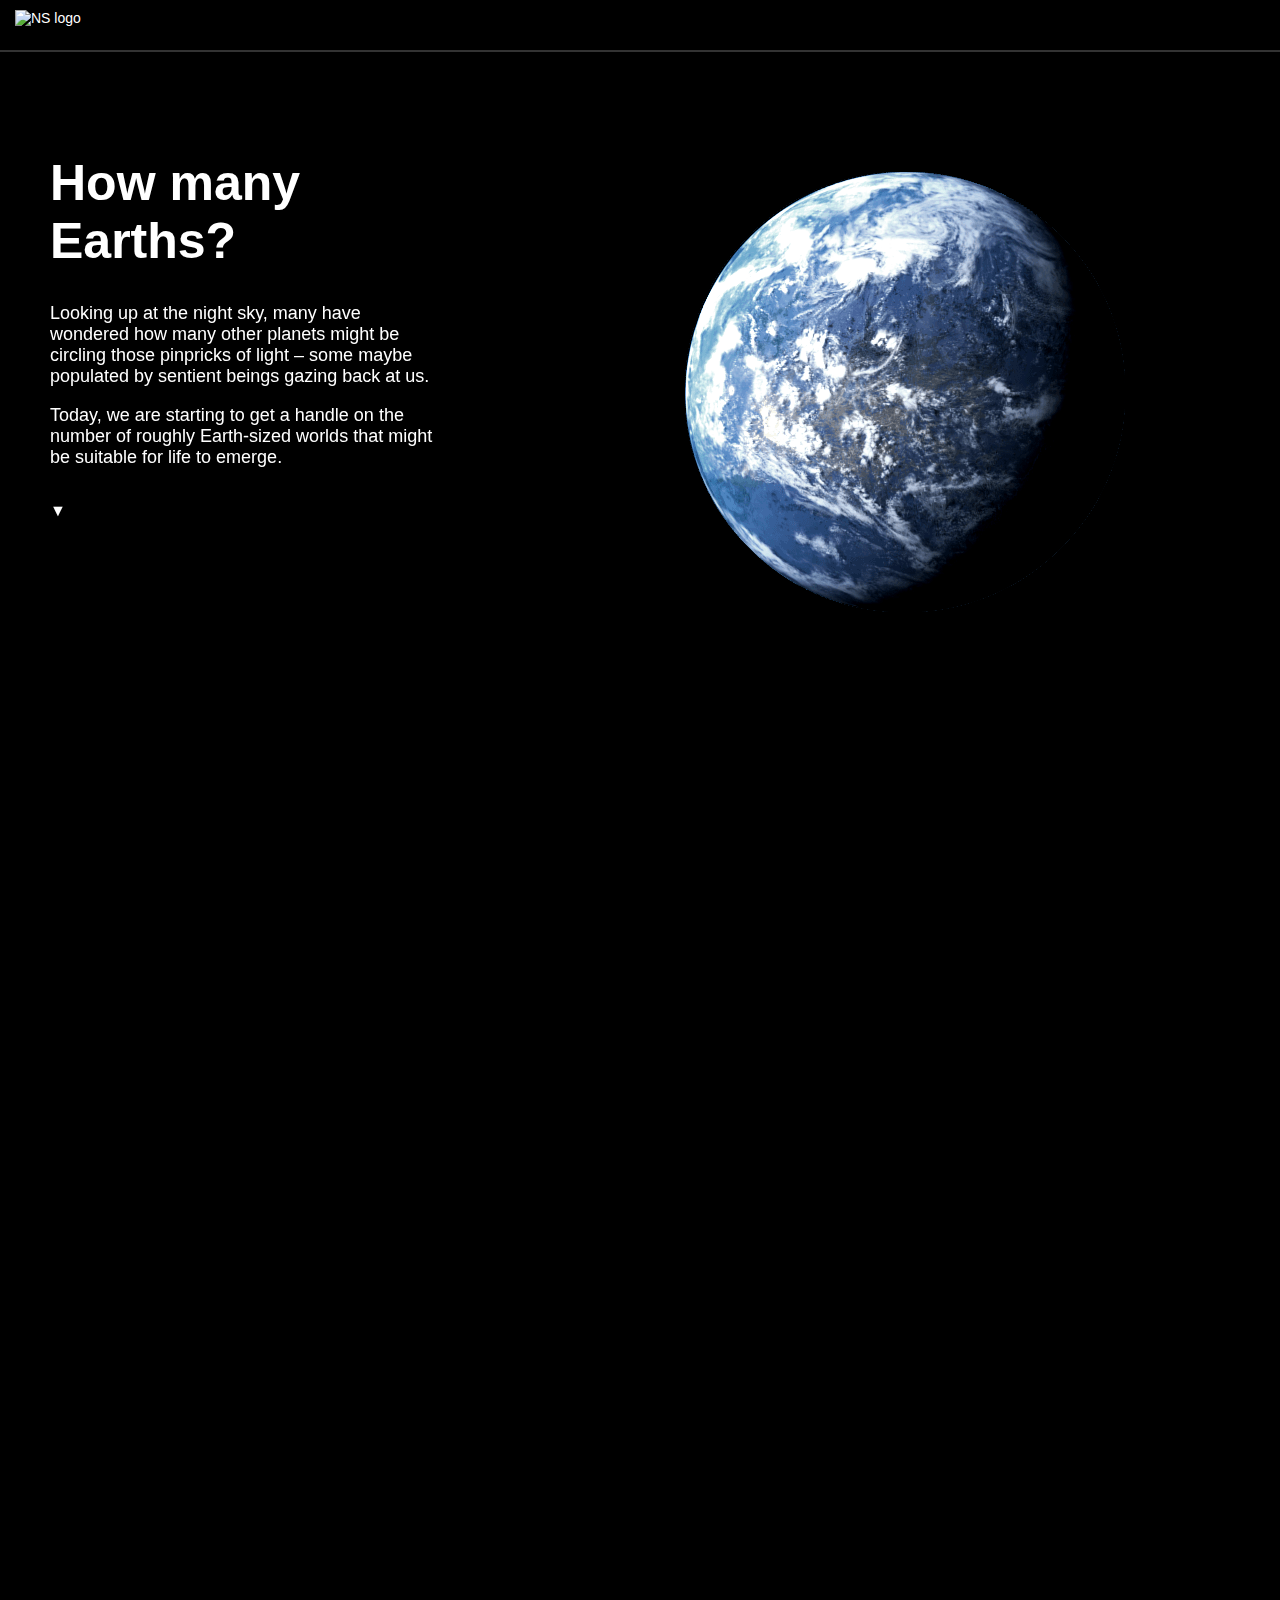
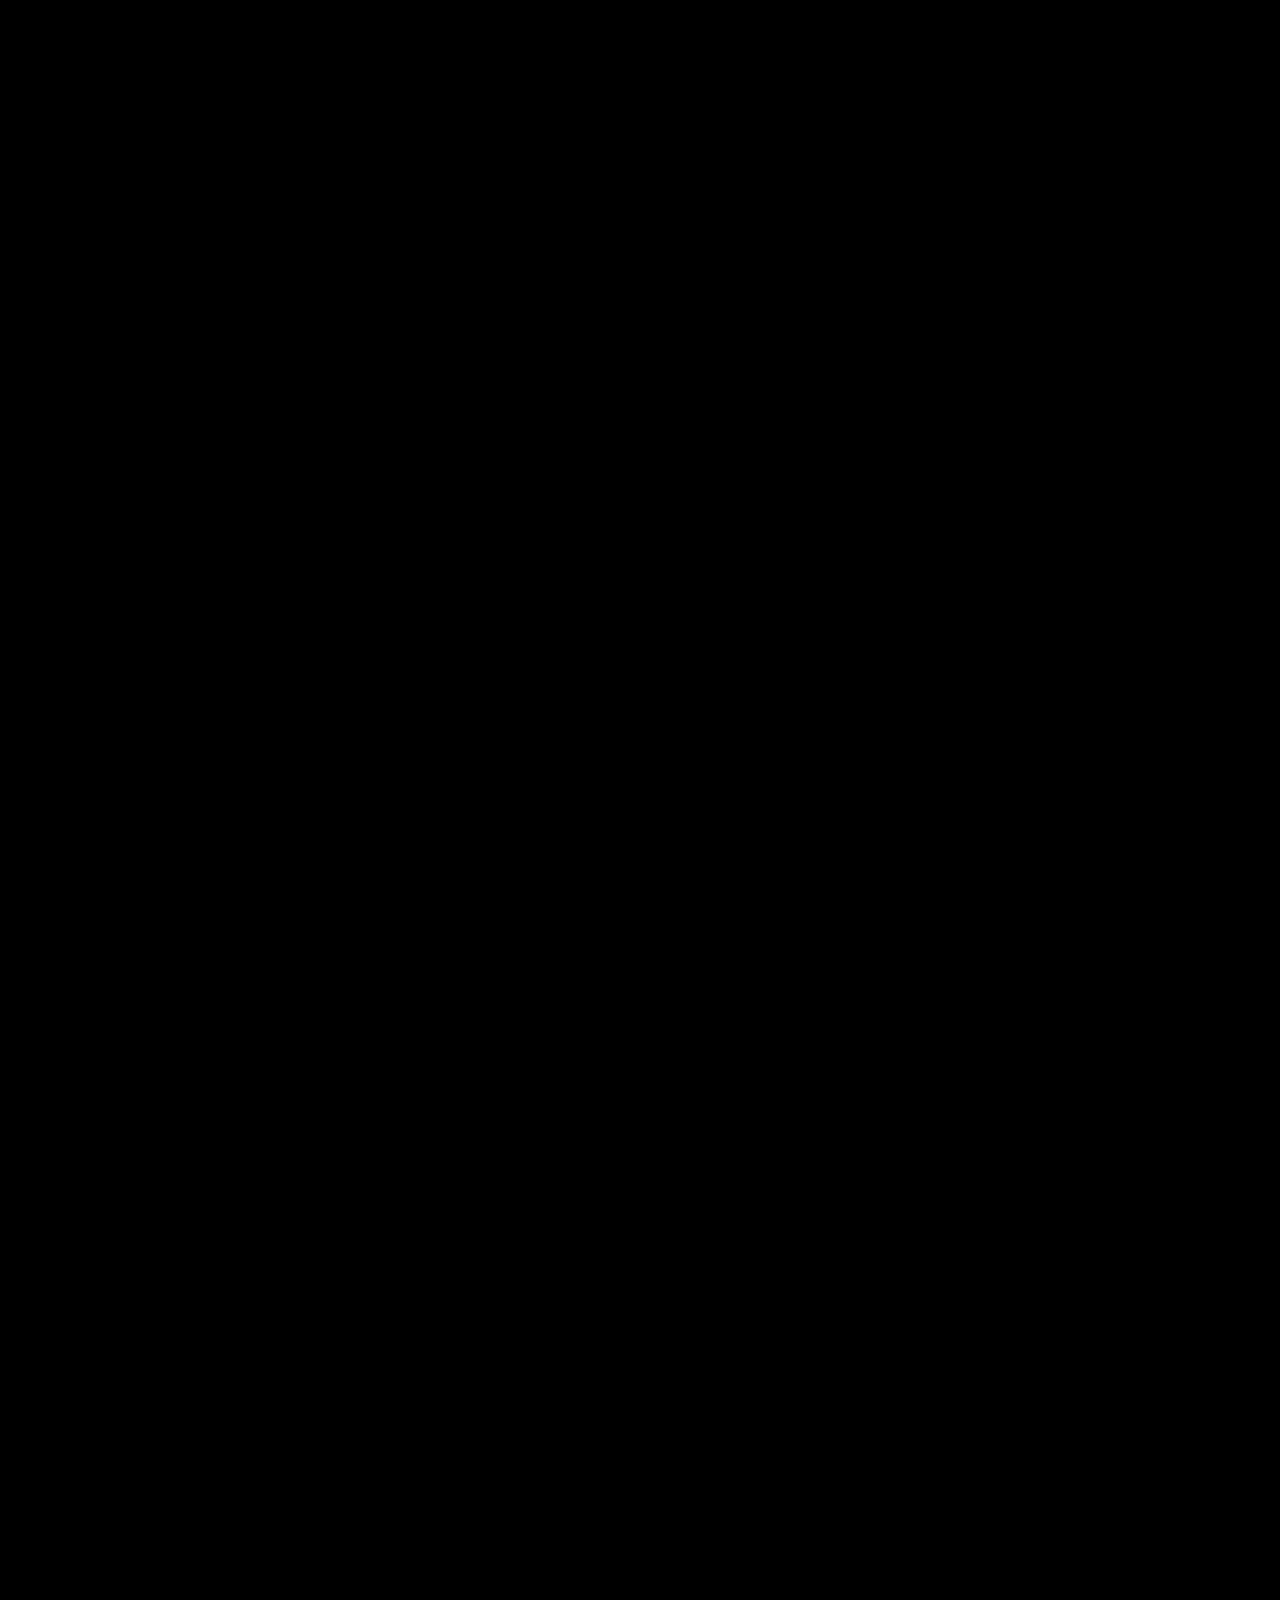
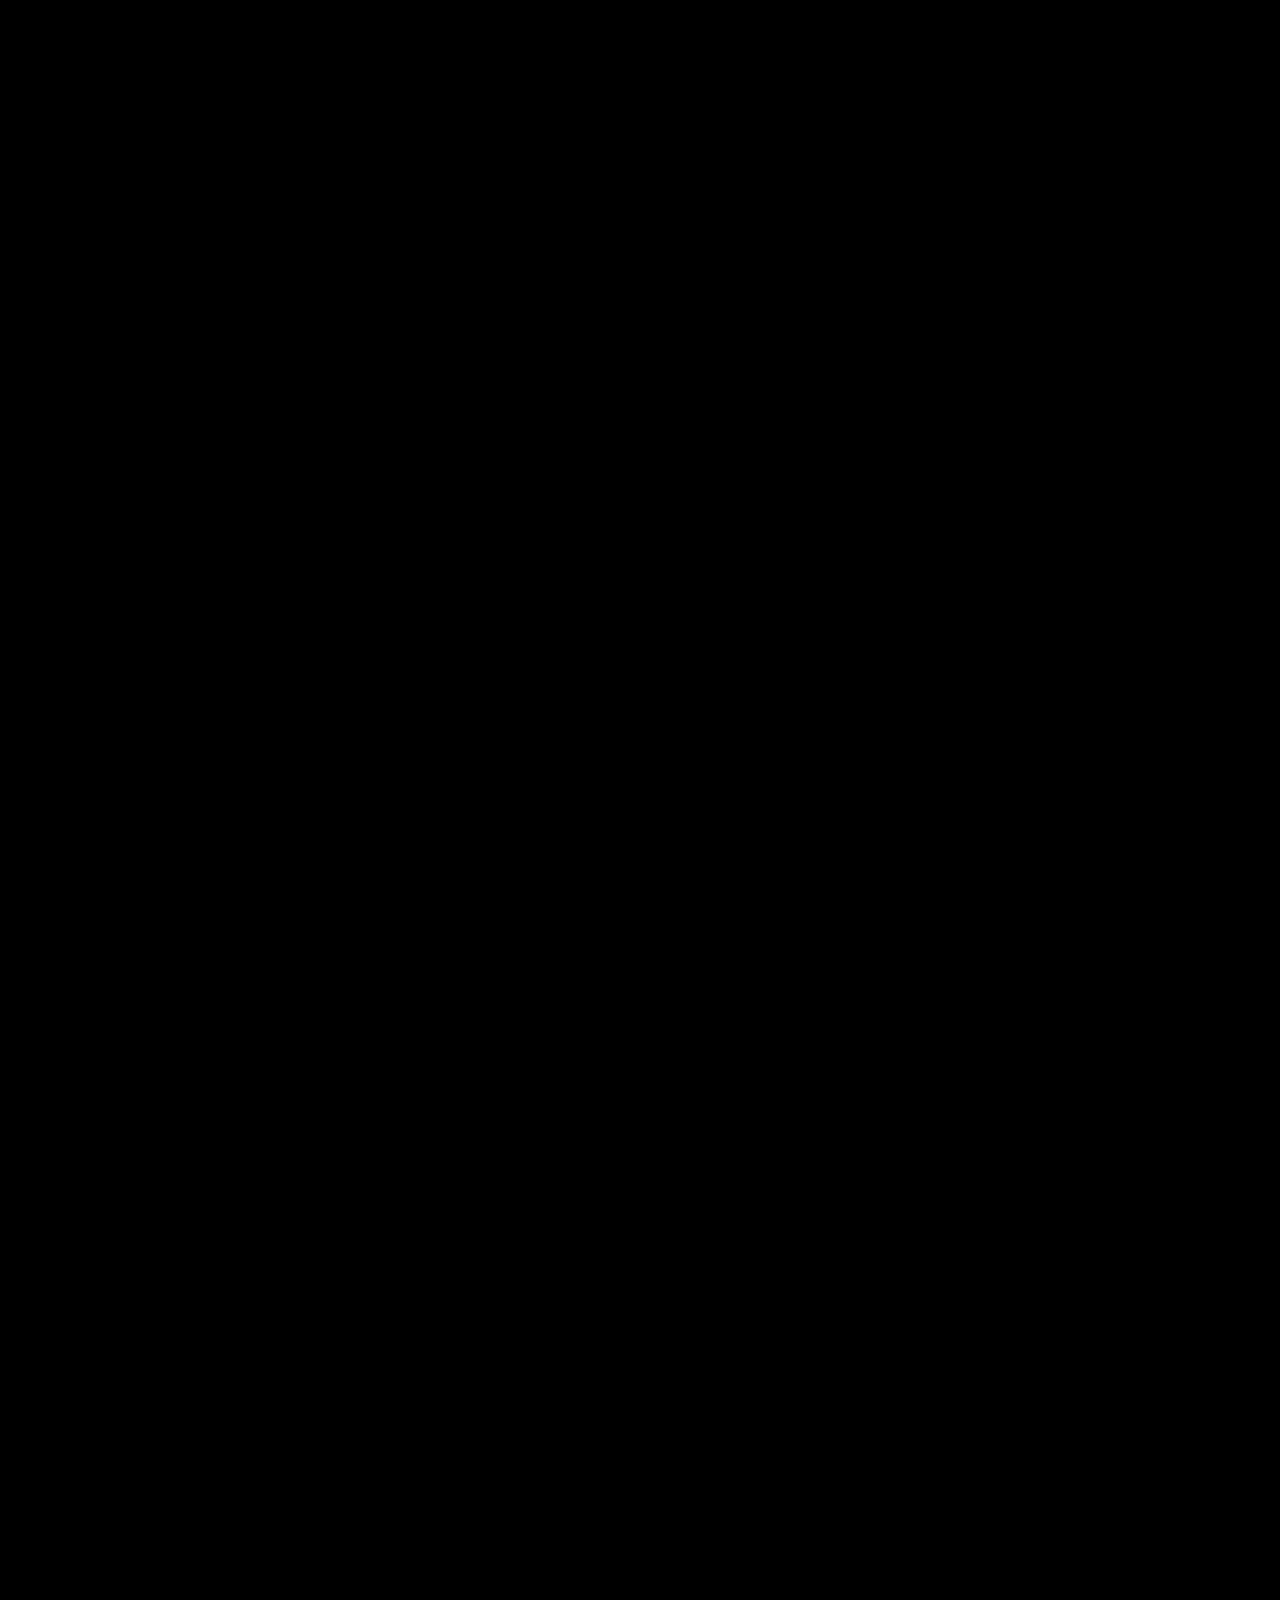
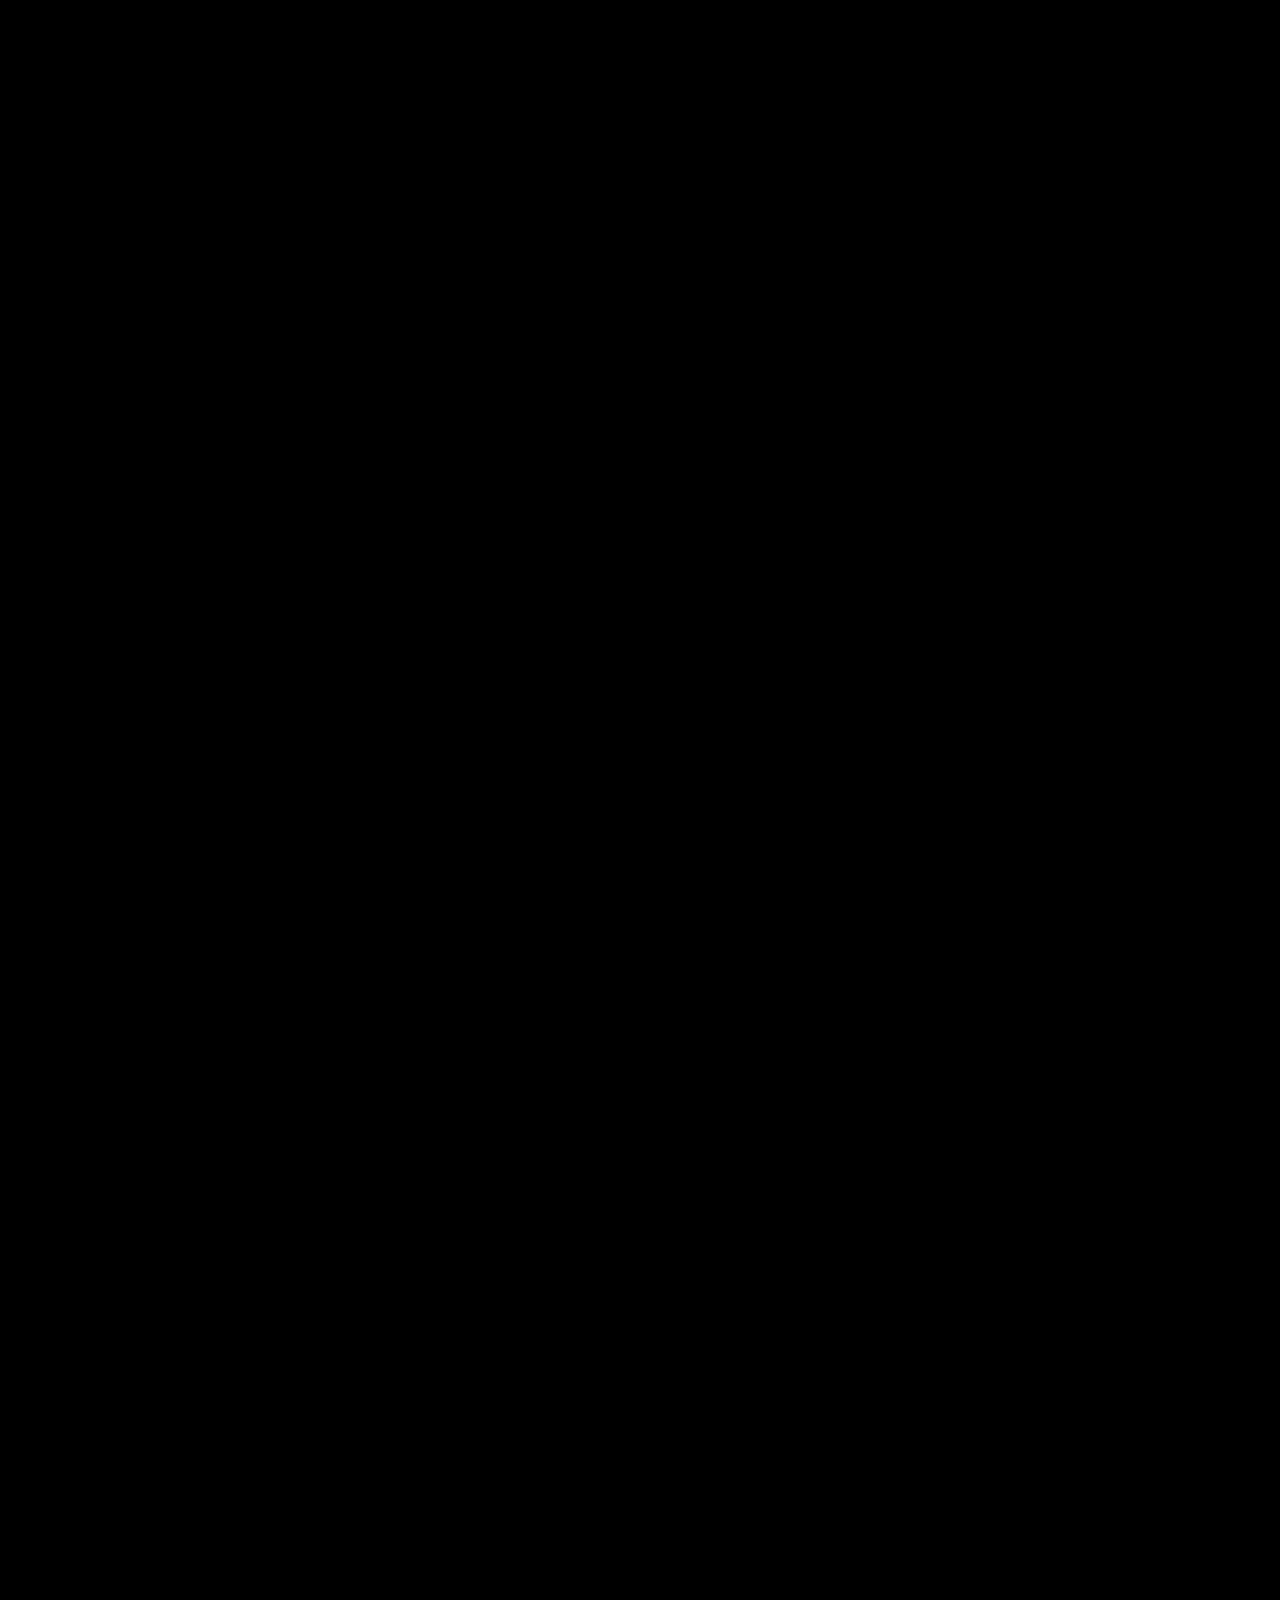
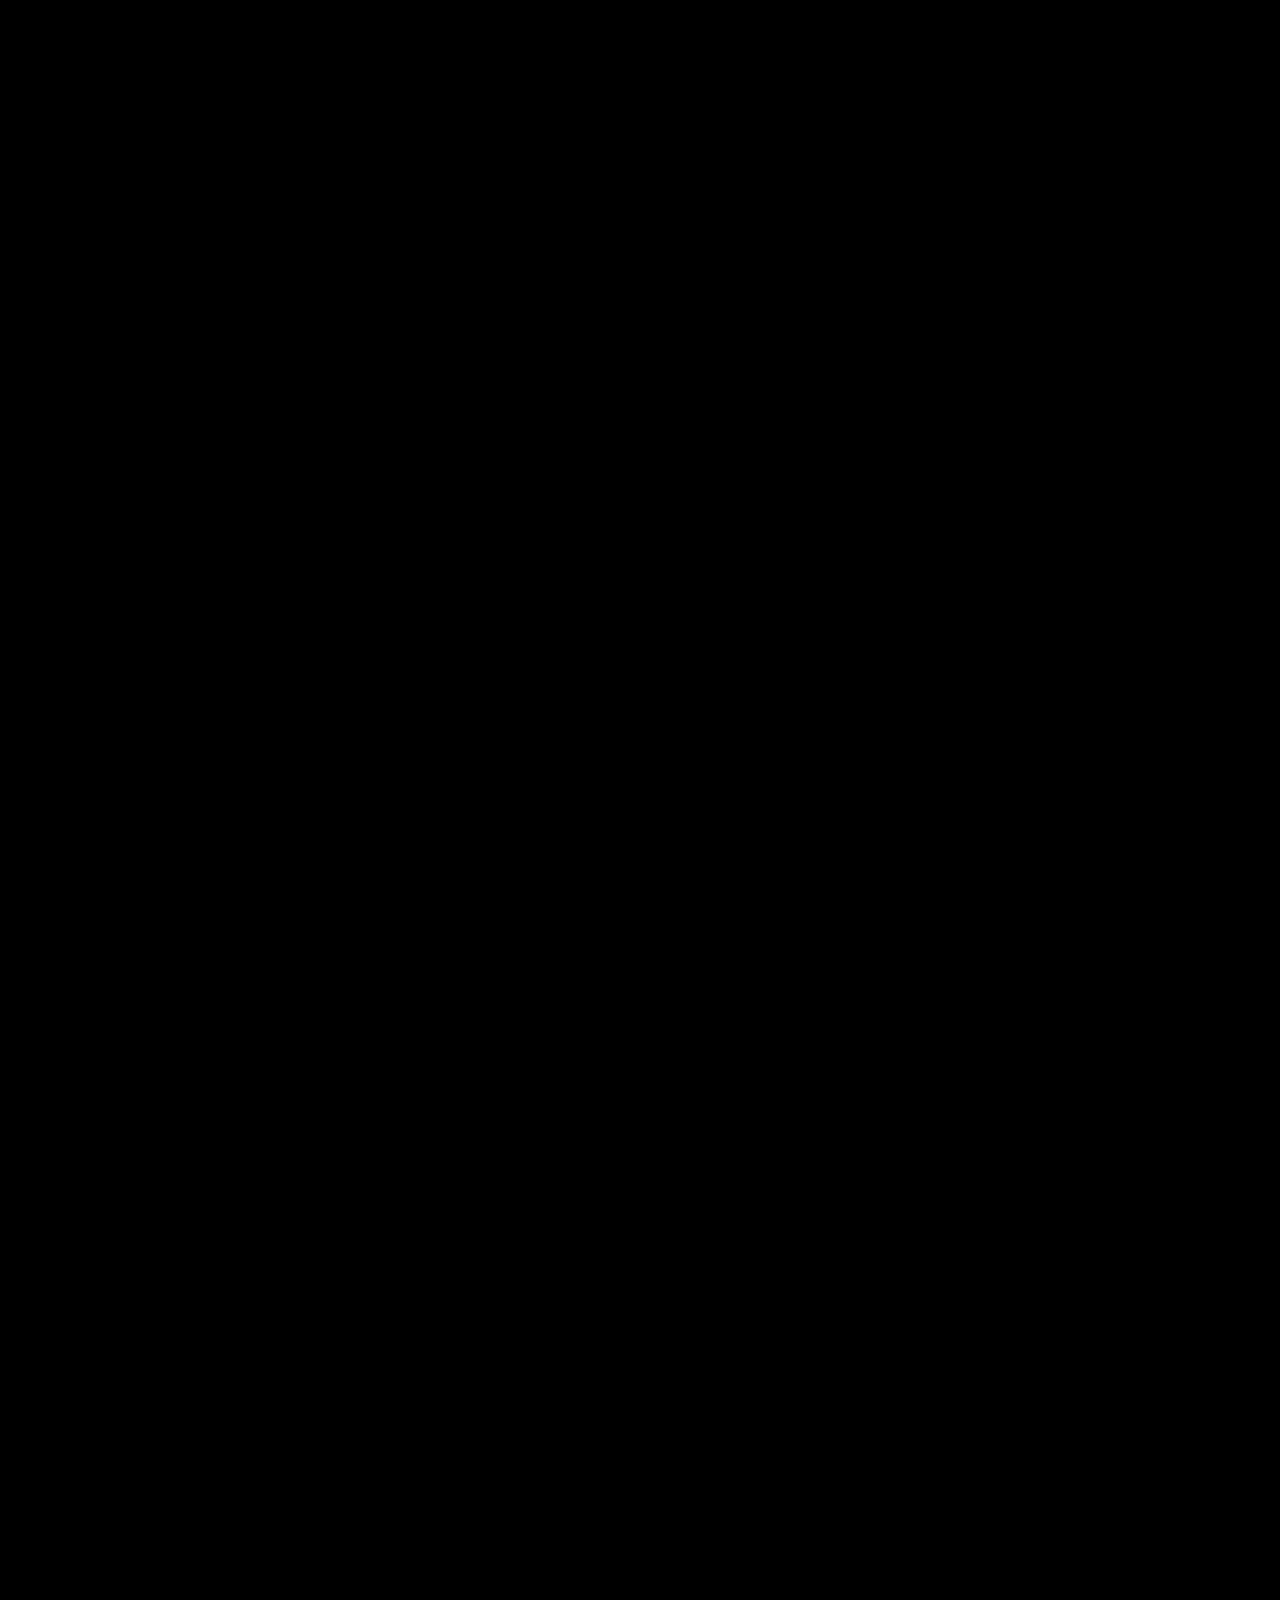
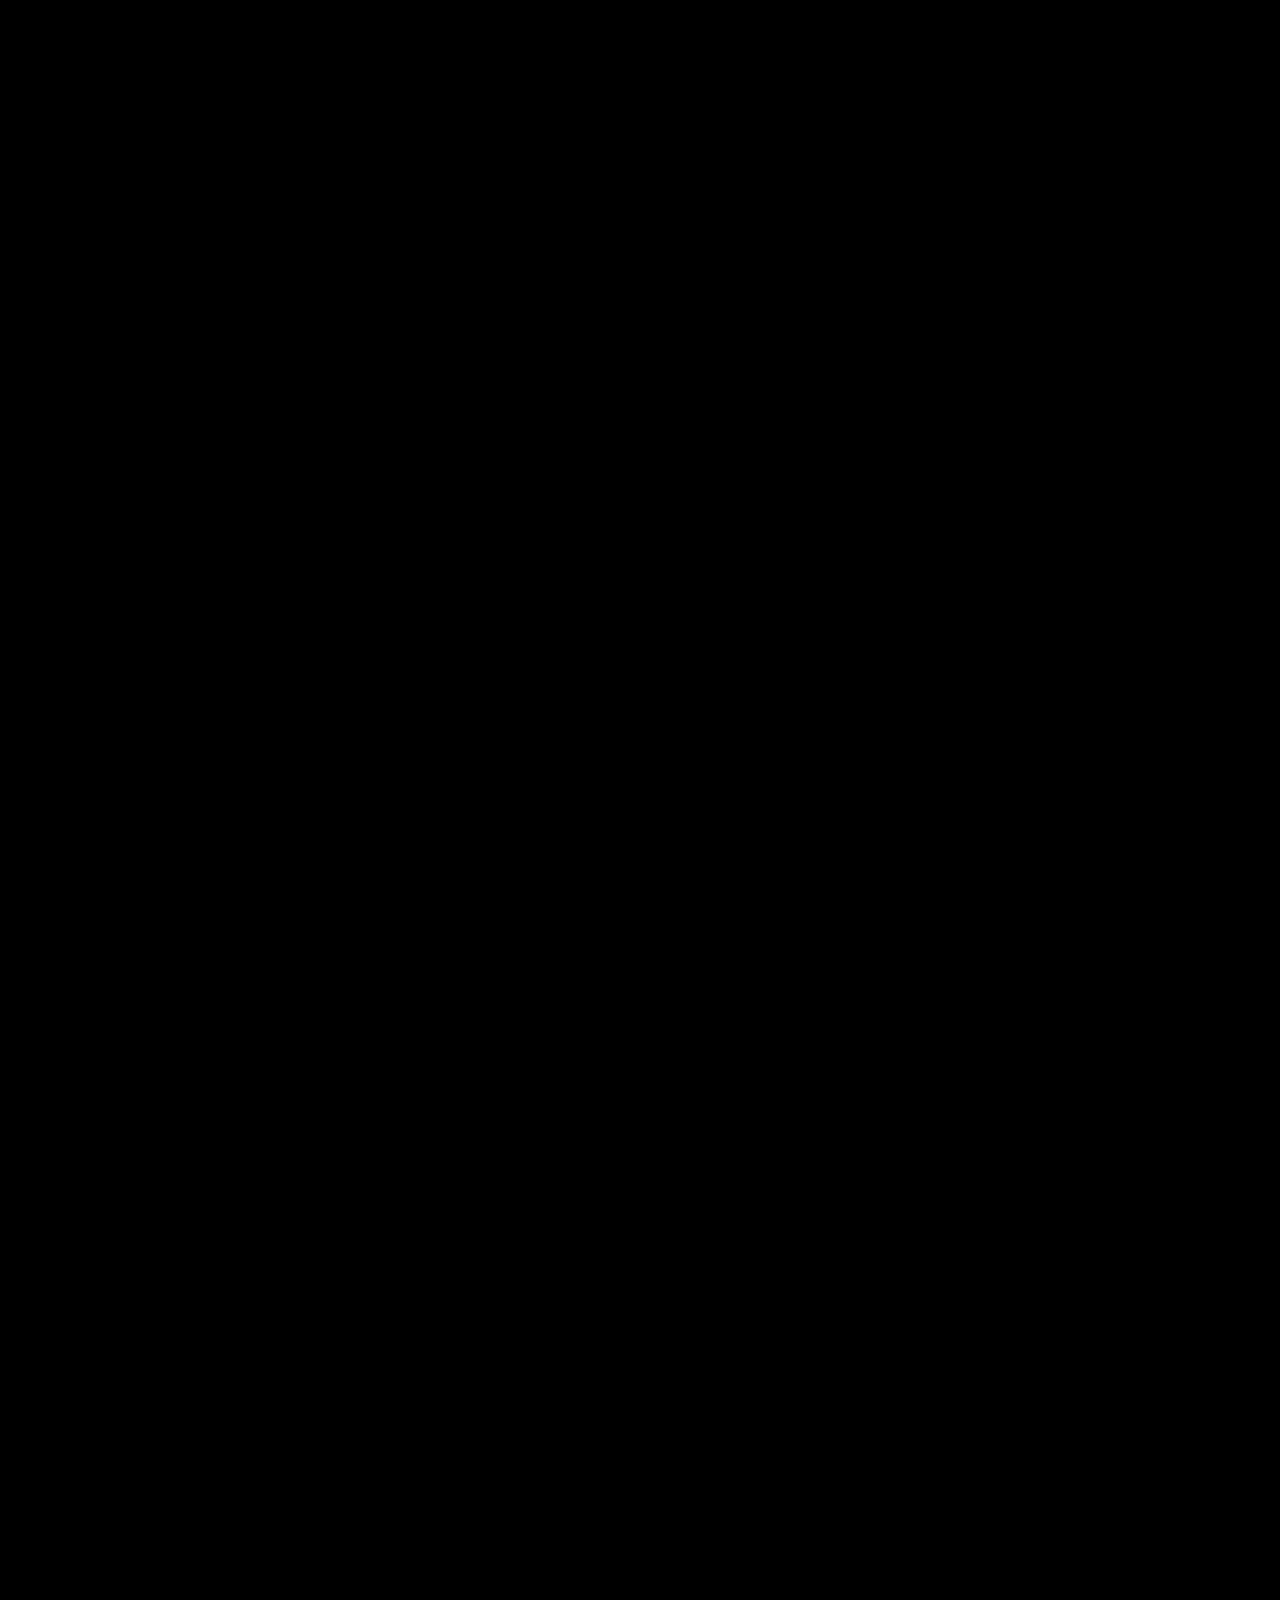
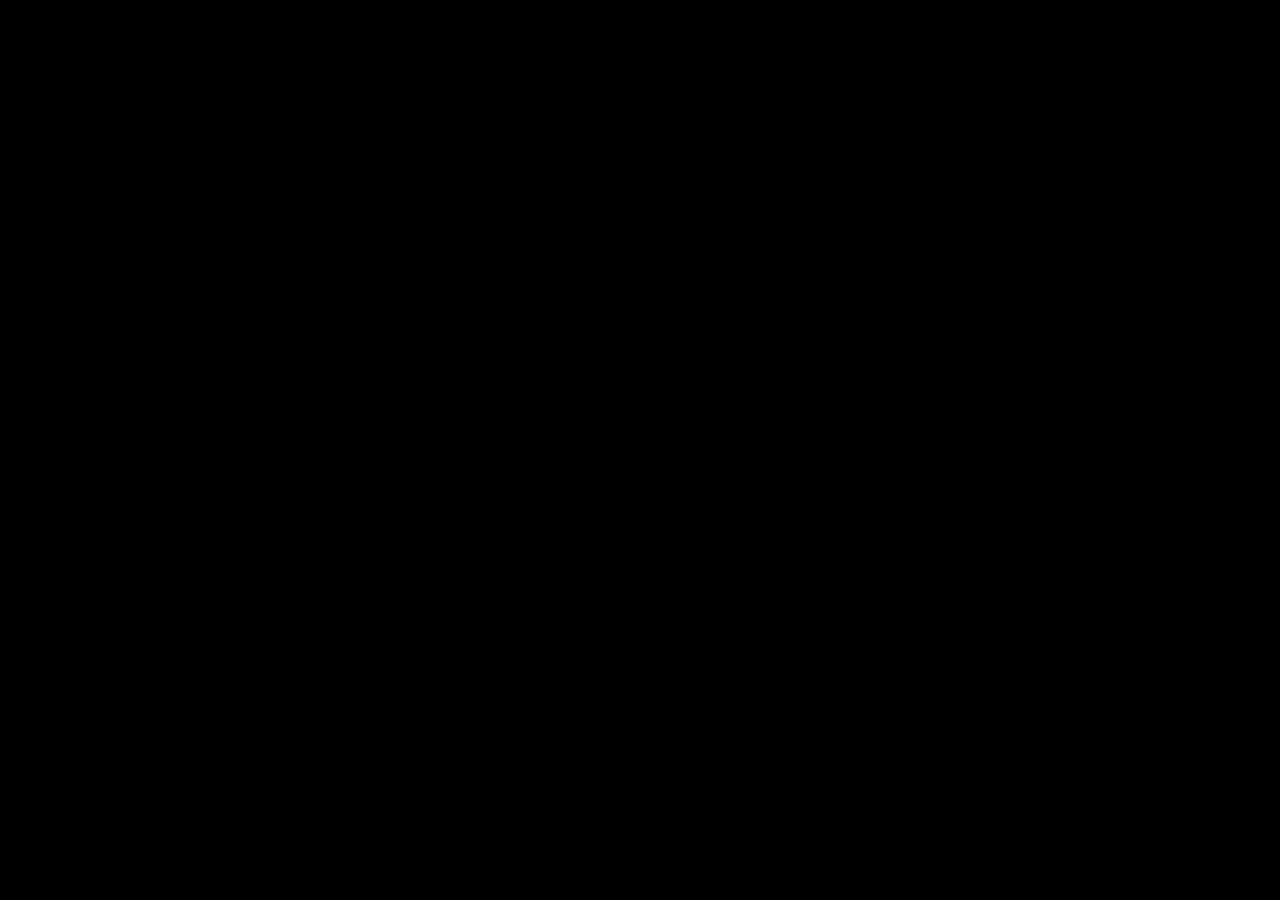
==== commit ce156ee7: "Fixed button spacing issue, and added extra div for credits." ====
--- a/index.html
+++ b/index.html
@@ -64,7 +64,7 @@
     	<source src="img/signal.webm" type="video/webm">
 	</video>
 	
-	<p><span class="flasher">▼ Next</span><span style="opacity:0;">loremipsumloremipsum</span><span class="flasher-up">▲ Previous</span> </p>
+	<p><span class="flasher">▼ Next</span><span class="flasher-up">▲ Previous</span> </p>
 
 	</div>
 	
@@ -74,7 +74,7 @@
 
 		<p>This grid of squares in the northern hemisphere sky, near the constellation Cygnus, was the focus of Kepler's gaze. From its <a href="http://www.newscientist.com/article/mg20126944.700-kepler-telescope-launches-to-hunt-for-alien-earths.html" target="_blank">launch in 2009</a> to the <a href="http://www.newscientist.com/article/dn23550-kepler-telescopes-planethunting-days-crunch-to-a-close.html" target="_blank">end of its active planet-hunting days in May 2013</a>, the telescope's detectors were trained on some 150,000 target stars in this grid.</p> 
 
-	<p><span class="flasher">▼ Next</span><span style="opacity:0;">loremipsumloremipsum</span><span class="flasher-up">▲ Previous</span> </p>
+	<p><span class="flasher">▼ Next</span><span class="flasher-up">▲ Previous</span> </p>
 	</div>
 
 	<div class="overlay" id="Keplers_haul">
@@ -84,7 +84,7 @@
 		
 		<p>To pursue our quest, we must exclude planets that are nothing like our home world. First, we will remove everything twice the diameter of Earth or larger, likely to be giant balls of gas.</p> 
 		
-	<p><span class="flasher">▼ Next</span><span style="opacity:0;">loremipsumloremipsum</span><span class="flasher-up">▲ Previous</span> </p>
+	<p><span class="flasher">▼ Next</span><span class="flasher-up">▲ Previous</span> </p>
 	</div>
 
 	<div class="overlay" id="ripe_for_life">
@@ -99,7 +99,7 @@
 		</video>
 
 		
-	<p><span class="flasher">▼ Next</span><span style="opacity:0;">loremipsumloremipsum</span><span class="flasher-up">▲ Previous</span> </p>
+	<p><span class="flasher">▼ Next</span><span class="flasher-up">▲ Previous</span> </p>
 	</div>
 
 	<div class="overlay" id="these_might_be_like_home">
@@ -115,7 +115,7 @@
     		<source src="img/tilts.webm" type="video/webm">
 		</video>
 
-	<p><span class="flasher">▼ Next</span><span style="opacity:0;">loremipsumloremipsum</span><span class="flasher-up">▲ Previous</span> </p>
+	<p><span class="flasher">▼ Next</span><span class="flasher-up">▲ Previous</span> </p>
 	</div>
 
 	<div class="overlay" id="Earths_galore">
@@ -125,7 +125,7 @@
 			
 		<p>Now consider this: Kepler observed just 0.28 per cent of the sky. And the telescope was only able to peer up to 3000 light years away, studying less than a third of the stars in its field of view.<p>
 
-	<p><span class="flasher">▼ Next</span><span style="opacity:0;">loremipsumloremipsum</span><span class="flasher-up">▲ Previous</span> </p>
+	<p><span class="flasher">▼ Next</span><span class="flasher-up">▲ Previous</span> </p>
 	</div>
 
 	<div class="overlay" id="the_bigger_picture">
@@ -136,7 +136,7 @@
 
 		<p>Viewed from this perspective, the chances that we're alone in the cosmos seem very slim, indeed. </p>
 
-	<p><span class="flasher">▼ Next</span><span style="opacity:0;">loremipsumloremipsum</span><span class="flasher-up">▲ Previous</span> </p>
+	<p><span class="flasher">▼ Next</span><span class="flasher-up">▲ Previous</span> </p>
 	</div>
 
 	<div class="overlay" id="the_search_continues">
@@ -144,9 +144,12 @@
 		<h3>The search continues</h3>
 
 		<p>Even though Kepler's planet-hunting days are over, more discoveries are sure to come as its backlog of data is scrutinised. And the baton will soon be taken up by the <a href="http://www.kavlifoundation.org/science-spotlights/searching-best-and-brightest" target="_blank">Transiting Exoplanet Survey Satellite</a> (TESS), <a href="http://www.newscientist.com/article/dn23359-nasas-next-exoplanet-hunter-to-launch-in-2017.html" target="_blank">scheduled for launch in 2017</a>, which will survey nearby stars across the entire sky</a>.</p>
-
-		<br><br>
-
+		
+		<p><span class="flasher">▼ Next</span><span class="flasher-up">▲ Previous</span> </p>
+	</div>
+			
+	<div class="overlay" id="credits">
+	
 		<h4>Credits</h4>
 
 		<p style="font-size:14px">Thanks to <a href="http://kepler.nasa.gov/Mission/team/coi/natalieBatalha/" target="_blank">Natalie Batalha</a>, <a href="http://kepler.nasa.gov/mission/team/coi/jonjenkins/" target="_blank">Jon Jenkins</a> and other members of the <a href="http://kepler.nasa.gov/Mission/team/" target="_blank">Kepler Science Team</a> for technical advice. <a href="about.html" target="_parent">Learn about</a> the data and graphic.</p>
@@ -155,7 +158,7 @@
 				
 		<p style="font-size:14px">Published xx xxxx 2013.</p>
 		
-		<p><span id="back-to-top">⇪ Back to top </span><span style="opacity:0;">loremipsumloremipsum</span><span class="flasher-up">▲ Previous</span></p>
+		<p><span id="back-to-top">⇪ Back to top </span><span class="flasher-up">▲ Previous</span></p>
 
 	</div>
 	
--- a/css/exoplanets.css
+++ b/css/exoplanets.css
@@ -17,7 +17,7 @@
     margin: 0px;
     padding: 0px;
     font-size: 14px;
-    height: 9500px;
+    height: 10500px;
 /*    overflow-y: auto;*/
     overflow-x: hidden;
     background: #000;
@@ -54,8 +54,8 @@
 #intro {
 	position:fixed;
 	top:100px;
-	width:50%;
-	max-width:500px;
+    width:30%;
+    max-width:400px;
 	padding:20px 50px;
 	color: #fff;
 	z-index: 100;
@@ -155,6 +155,7 @@
 
 font-size: 16px;
 line-height:110%;
+float: left;
 
 -webkit-animation: fadein 3s linear infinite;
 -moz-animation: fadein 3s linear infinite;
@@ -174,6 +175,7 @@
 
 font-size: 16px;
 line-height:110%;
+float: right;
 
 -webkit-animation: fadein 3s linear infinite;
 -moz-animation: fadein 3s linear infinite;
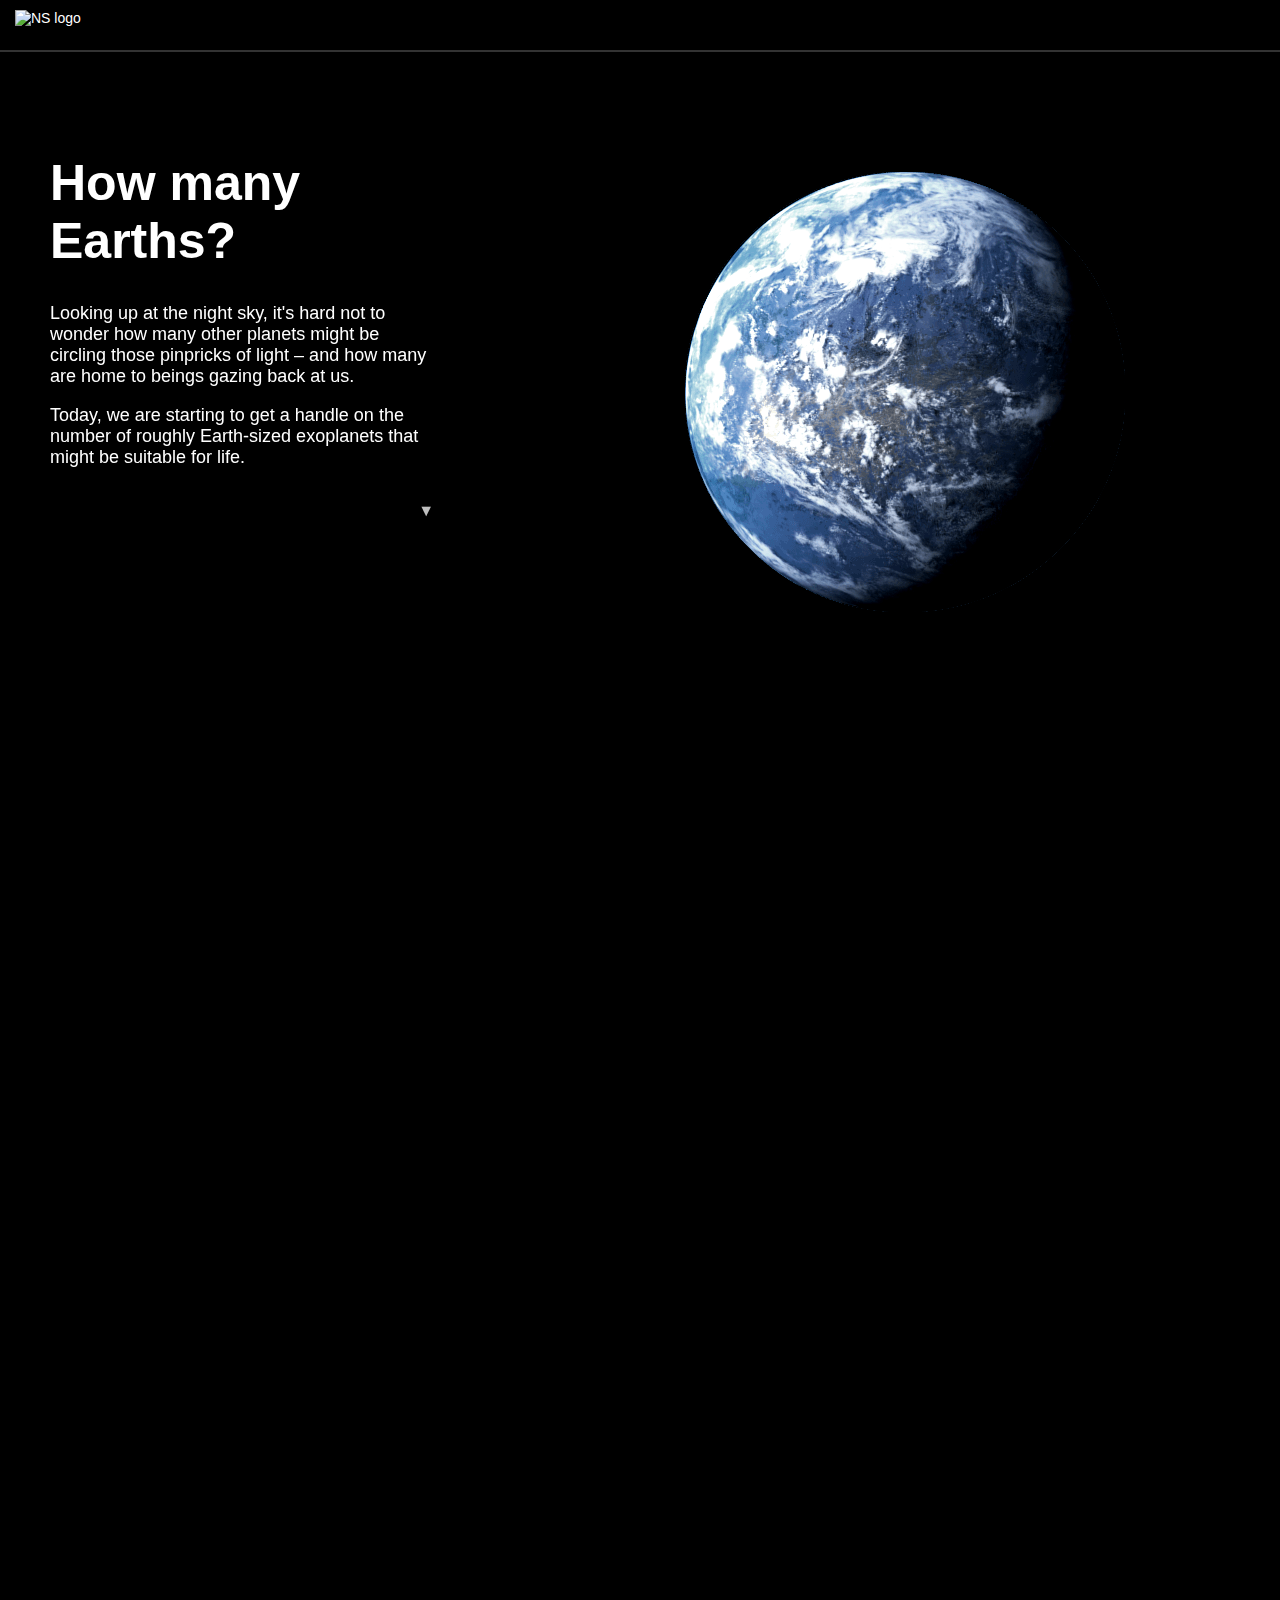
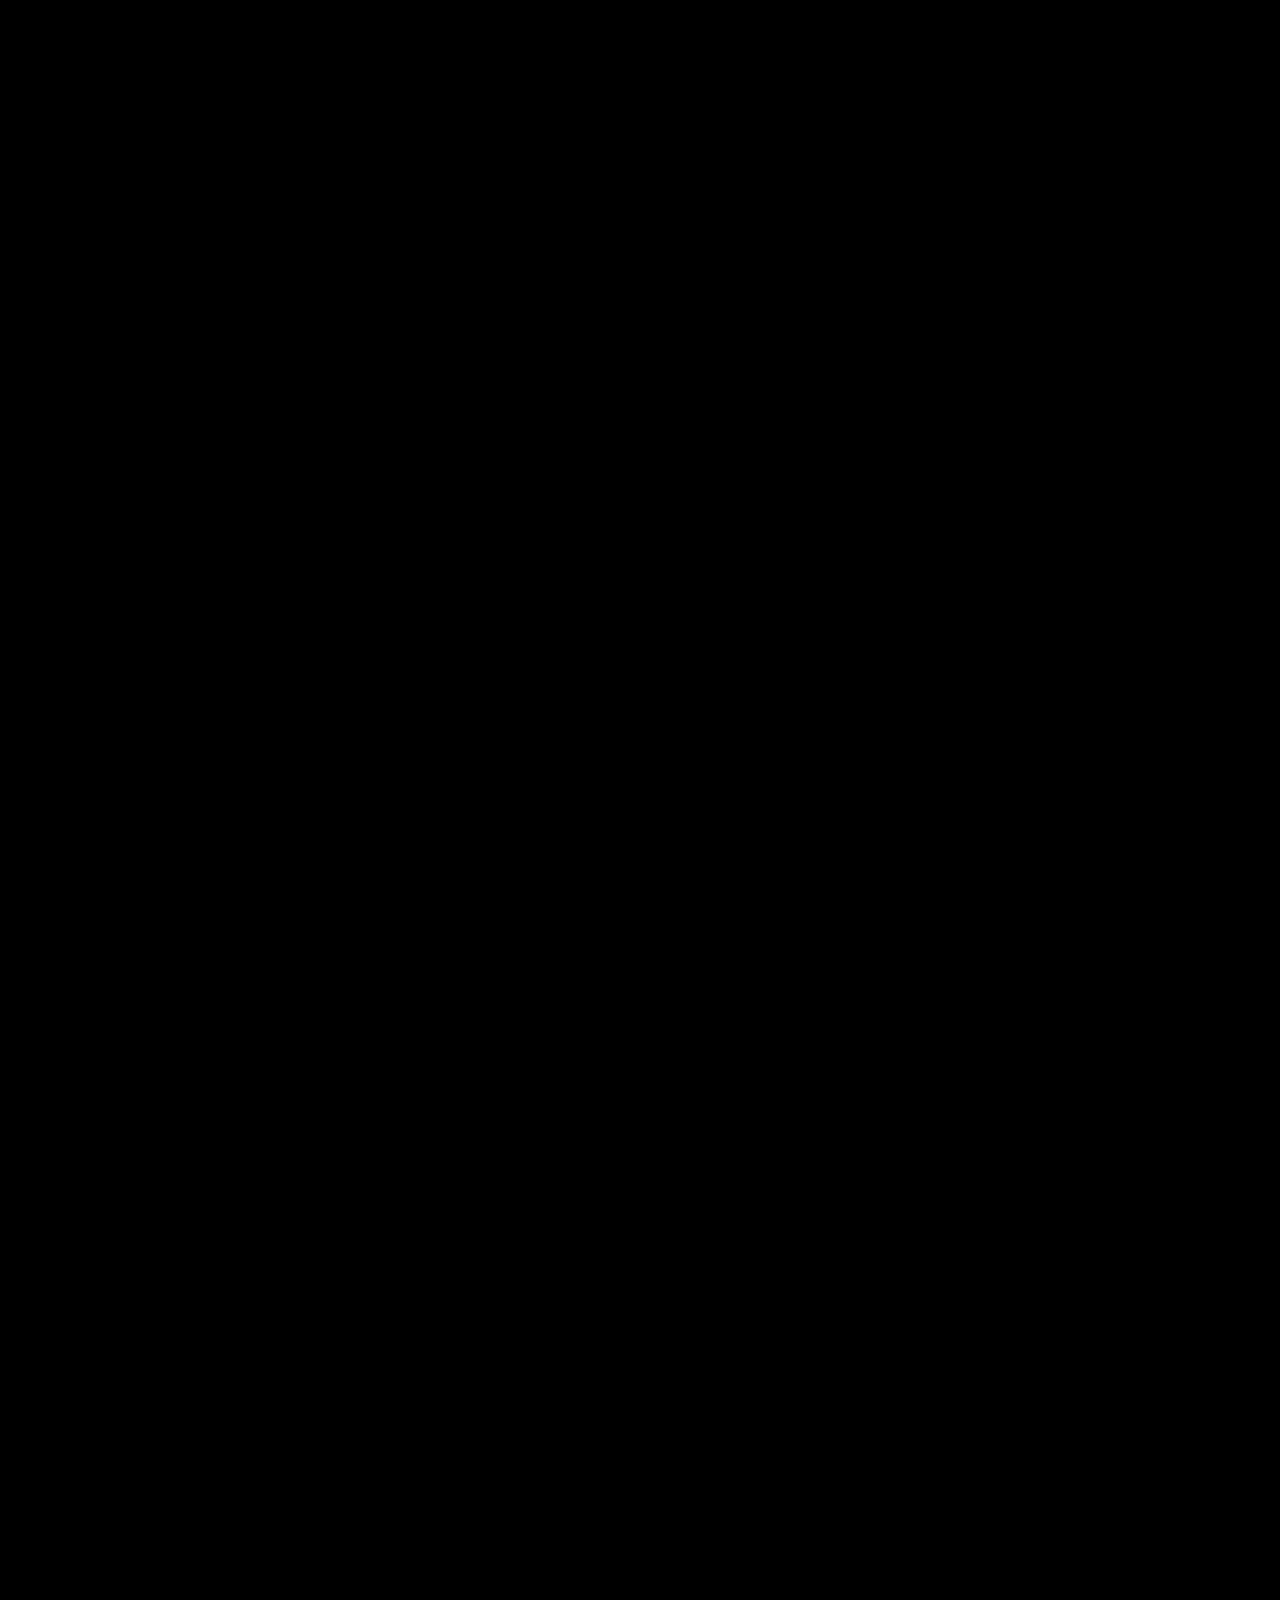
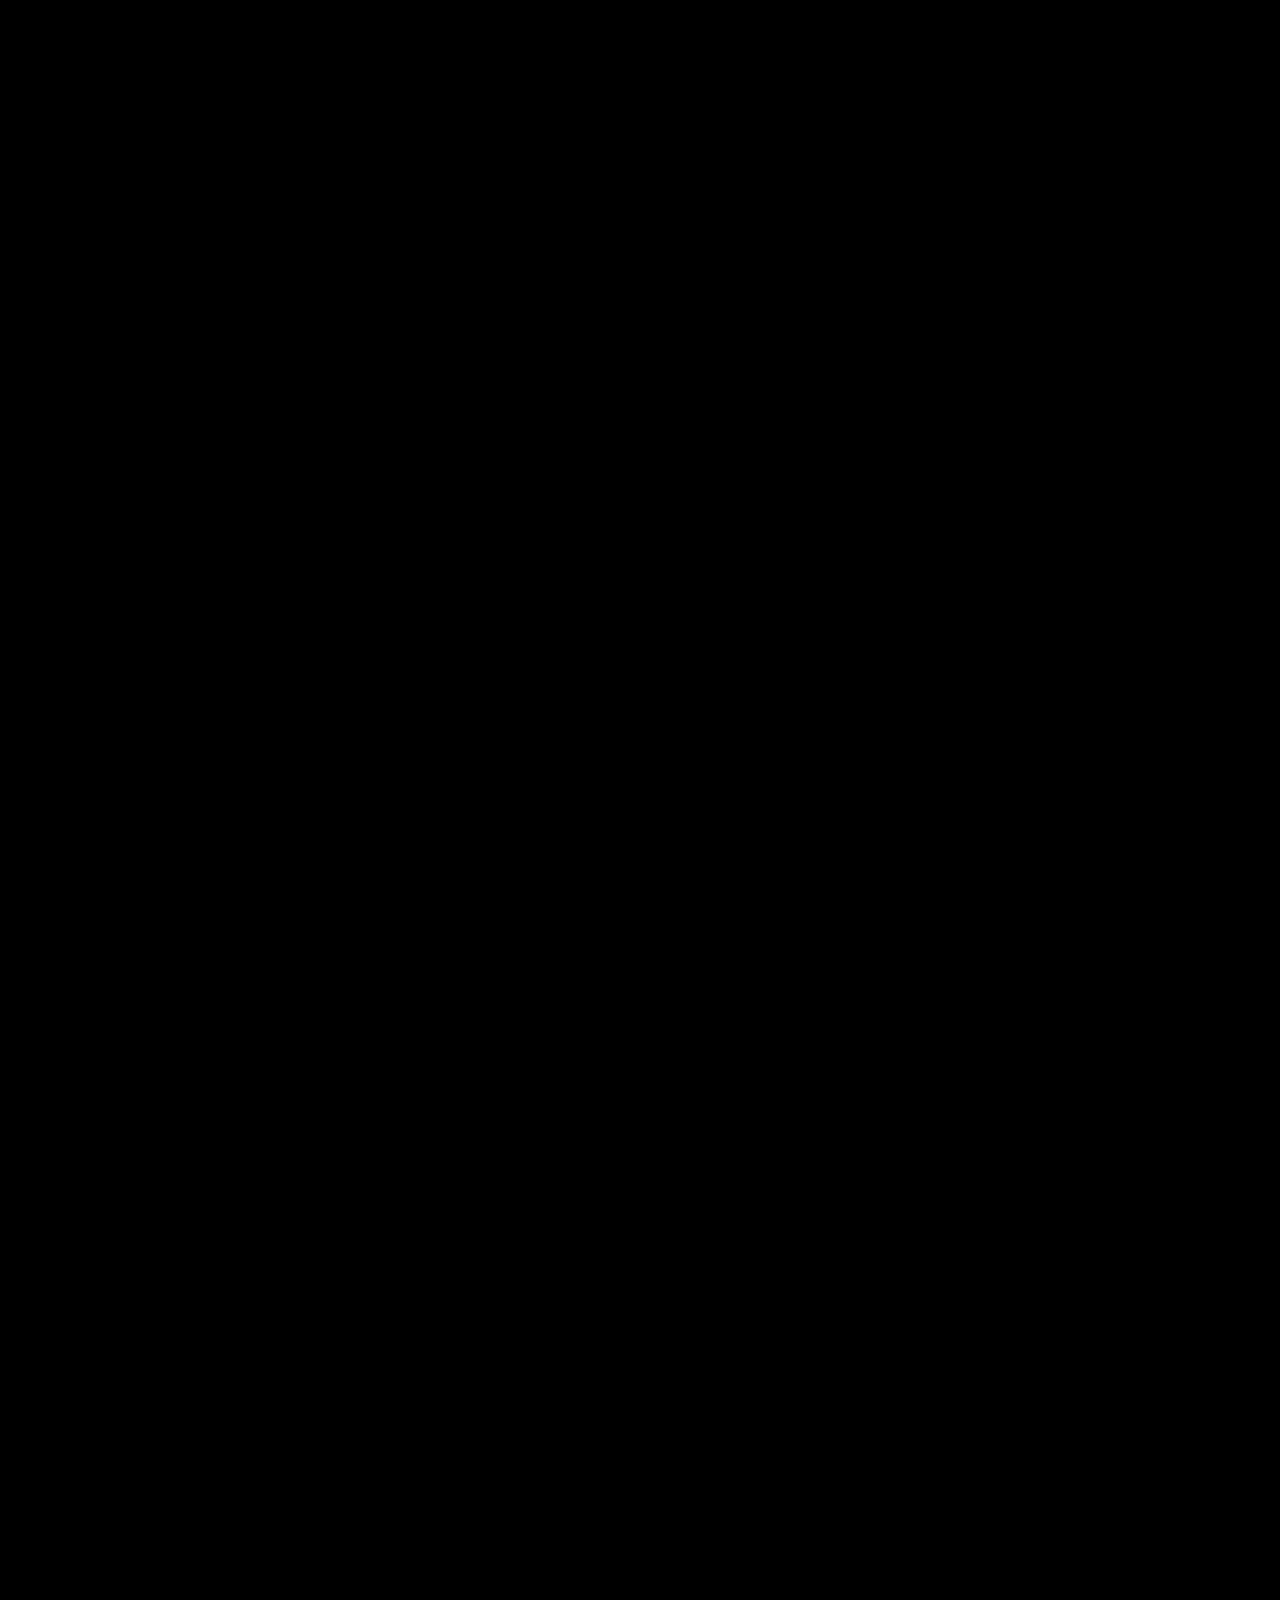
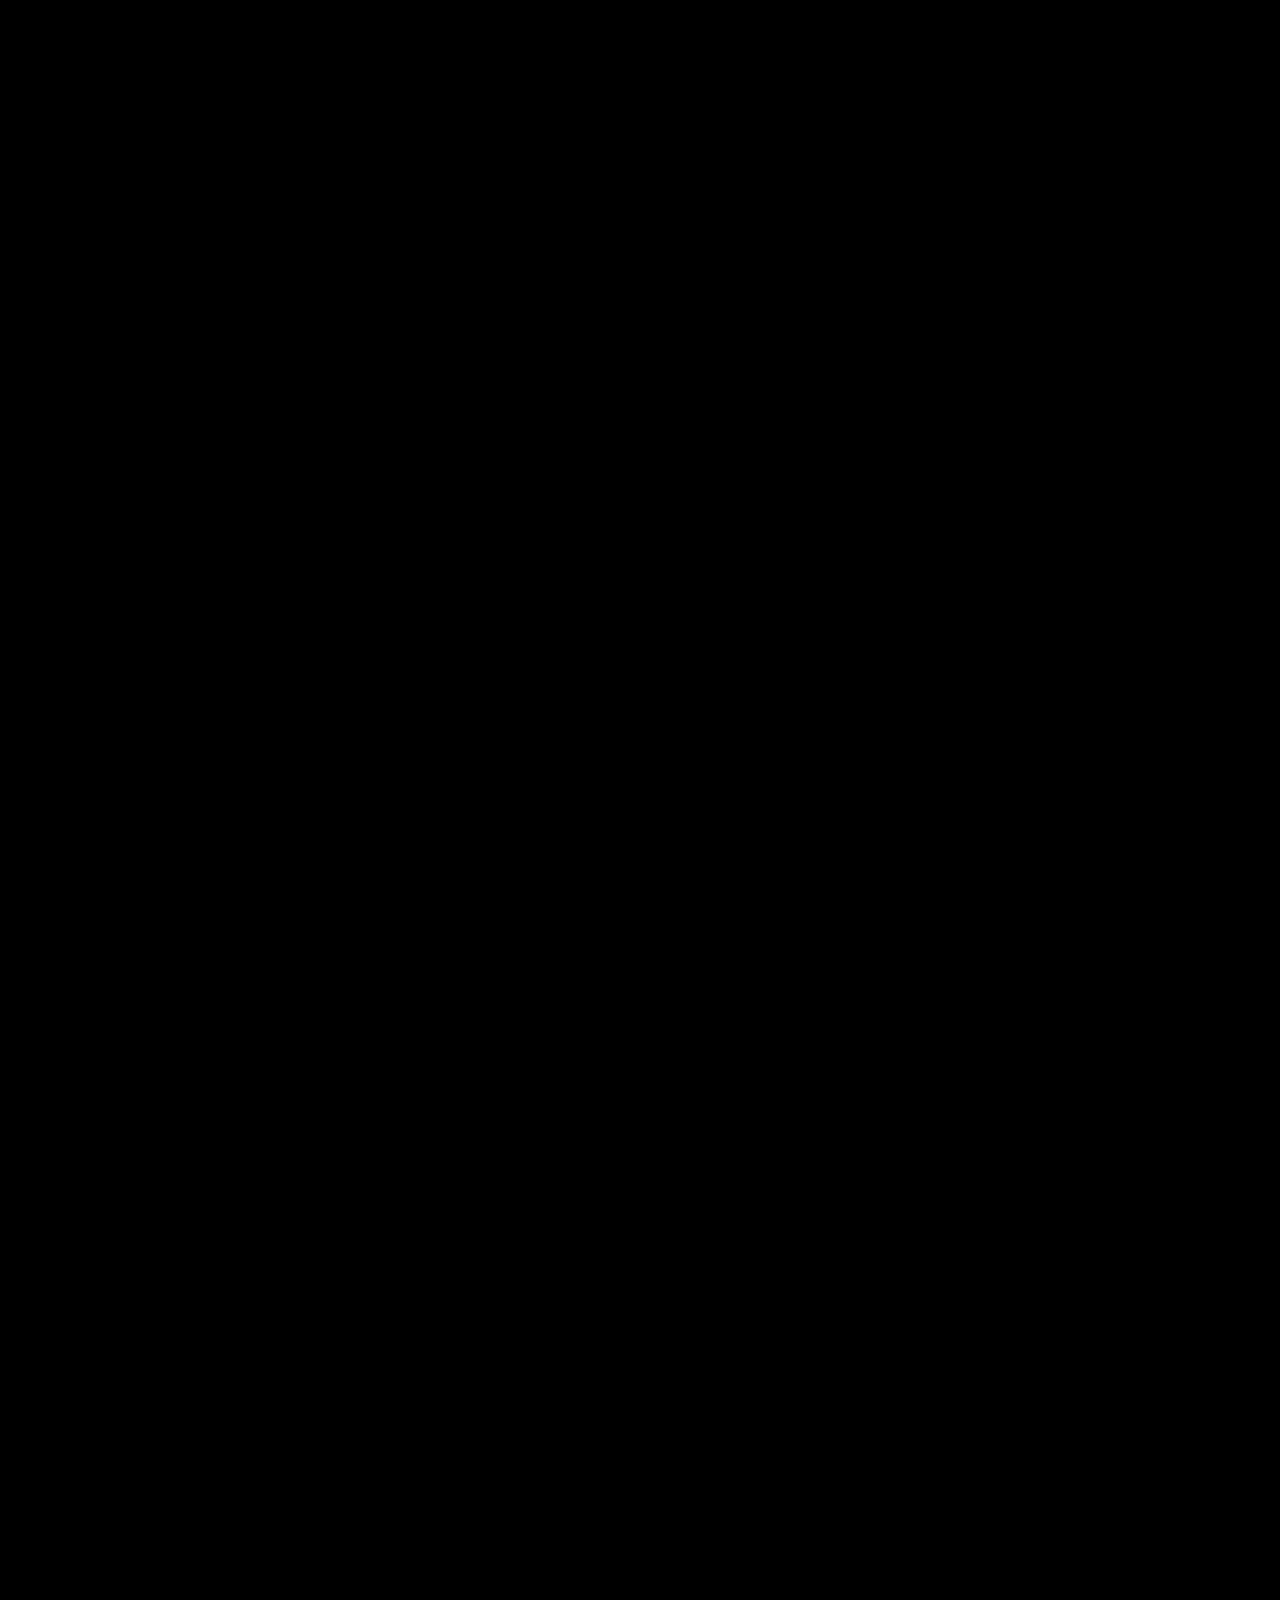
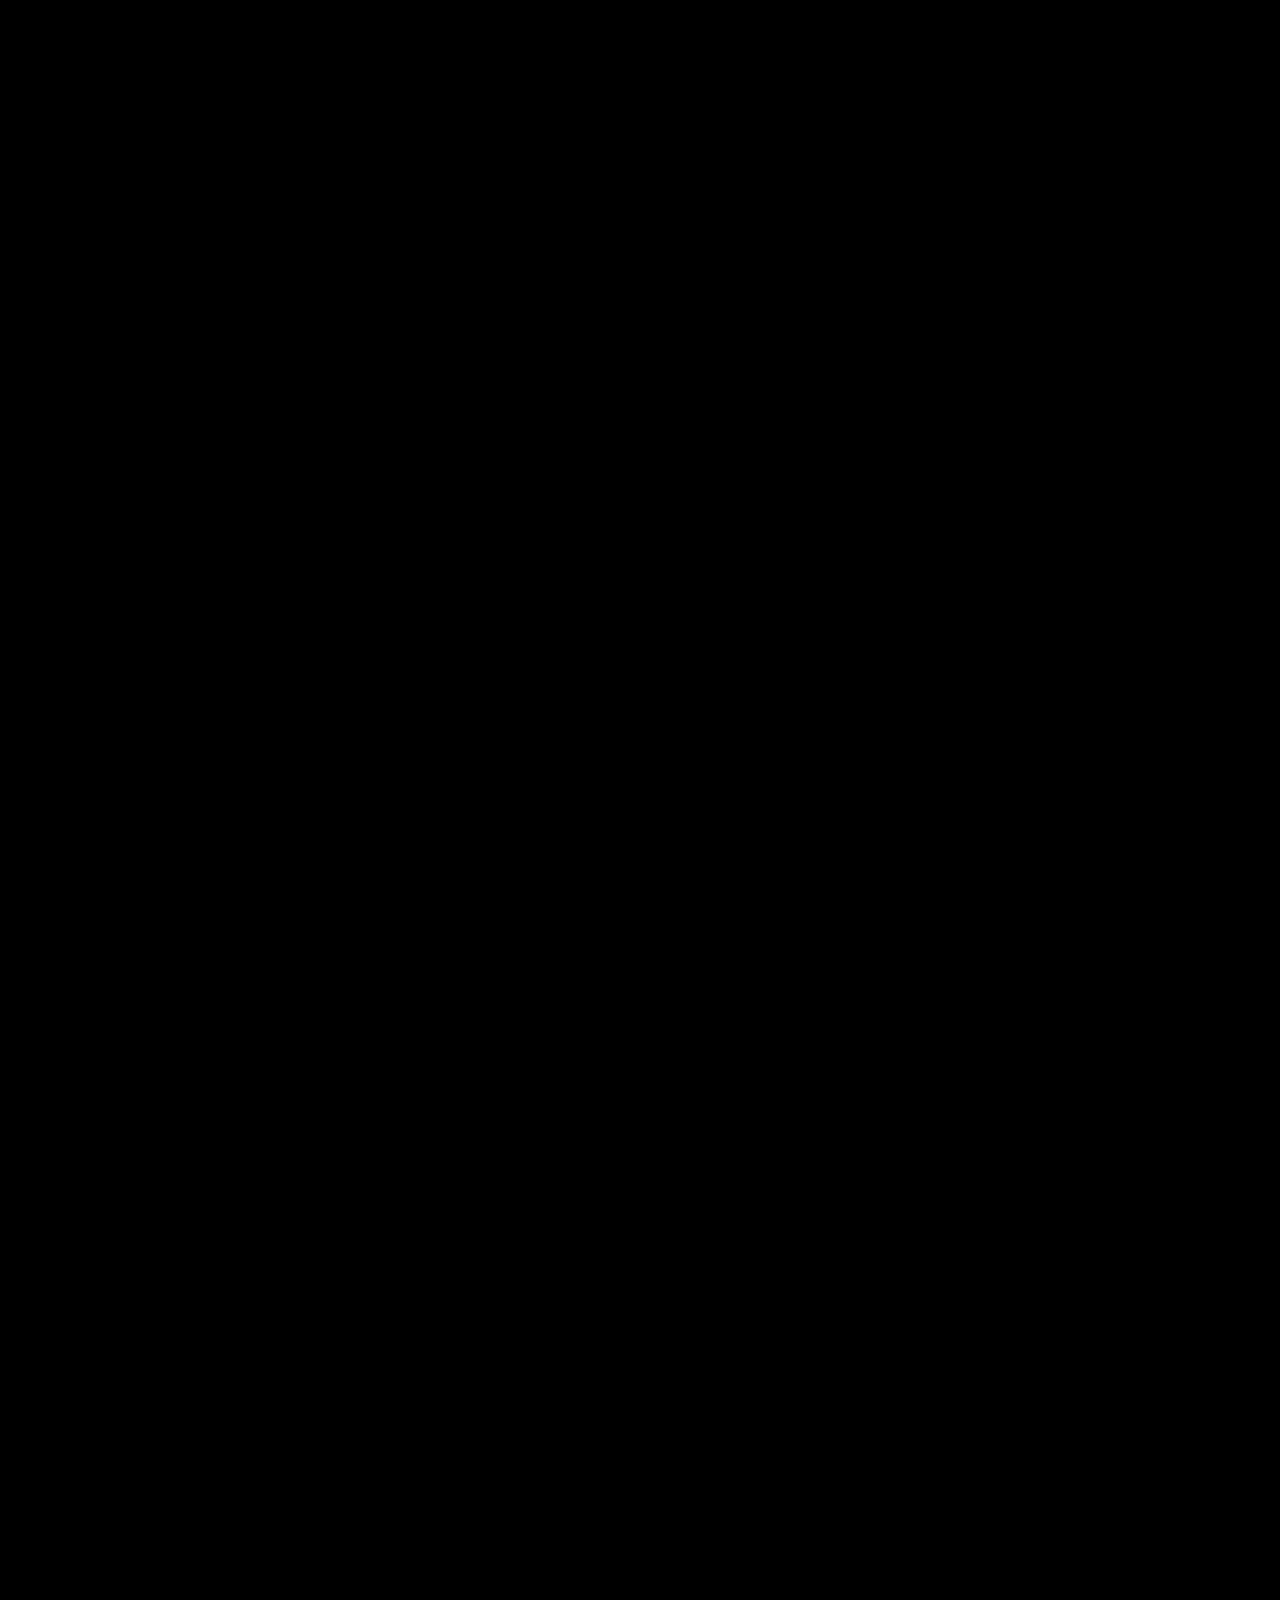
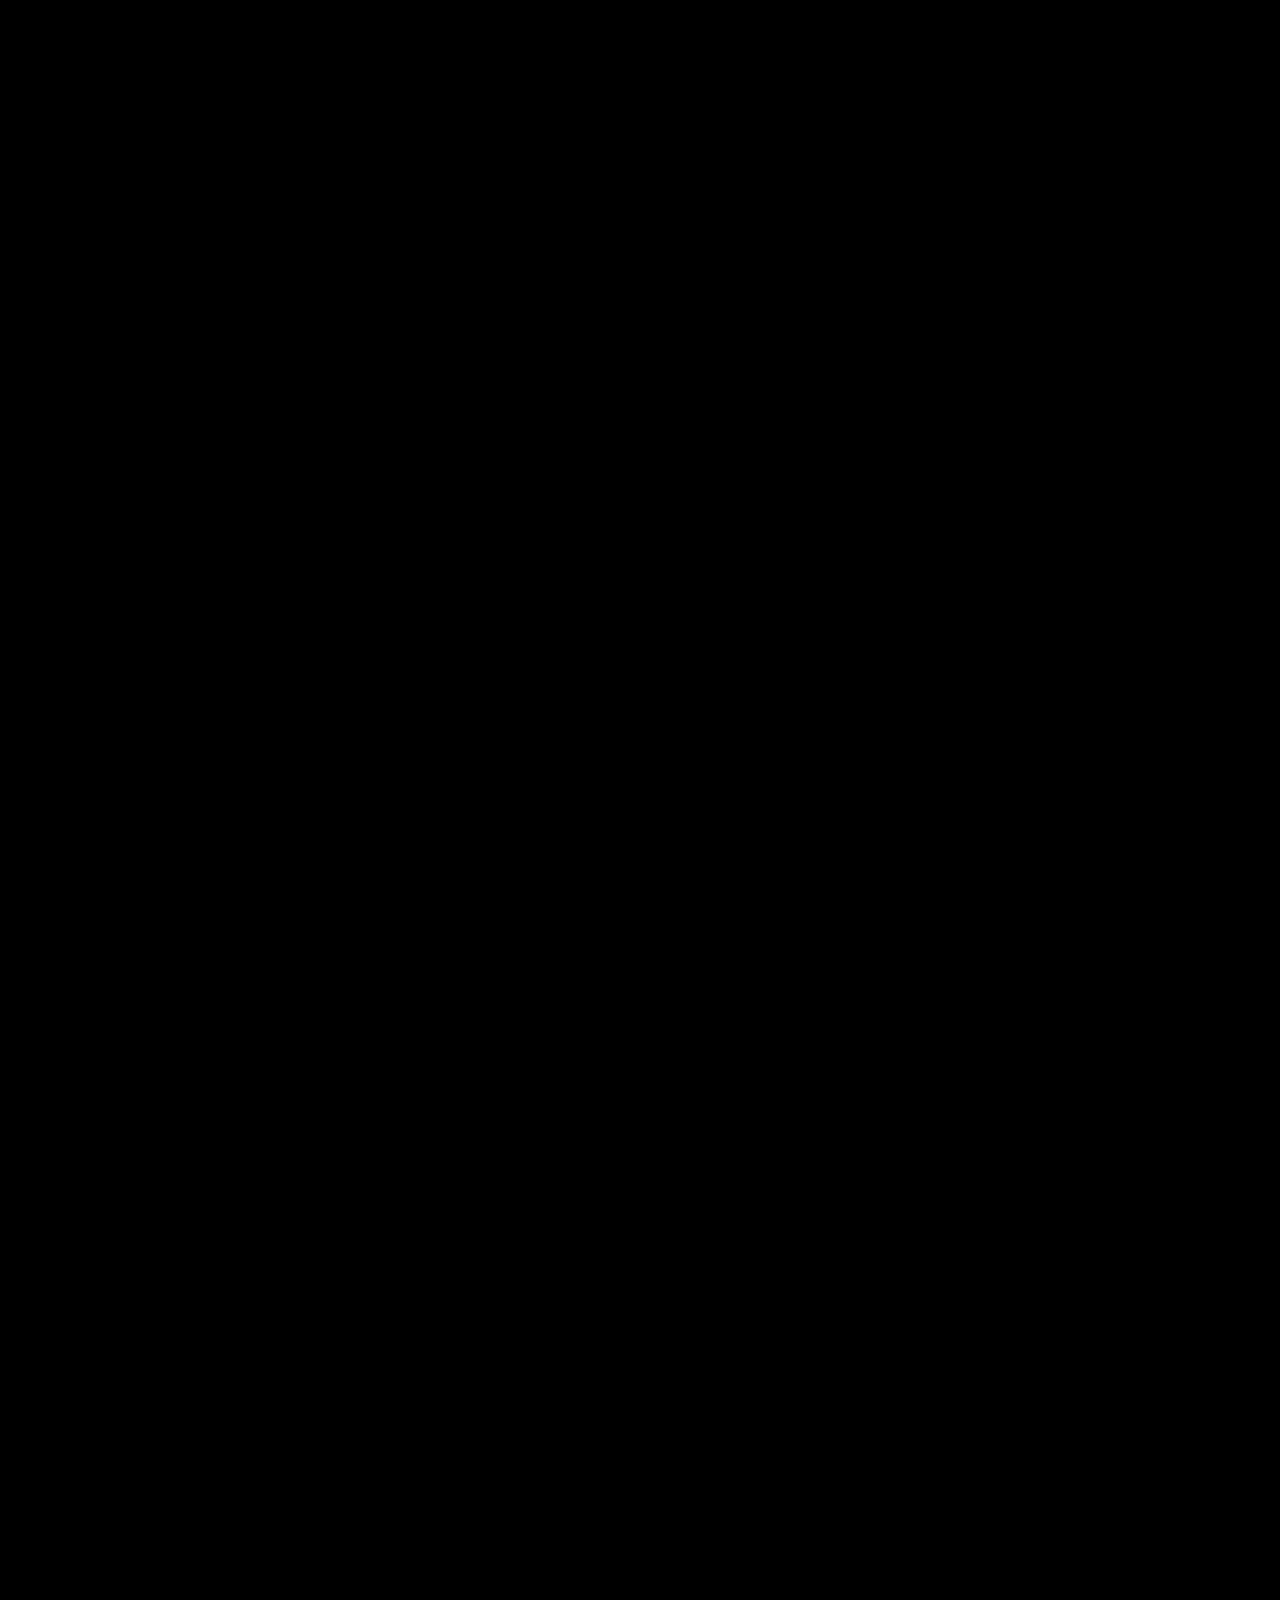
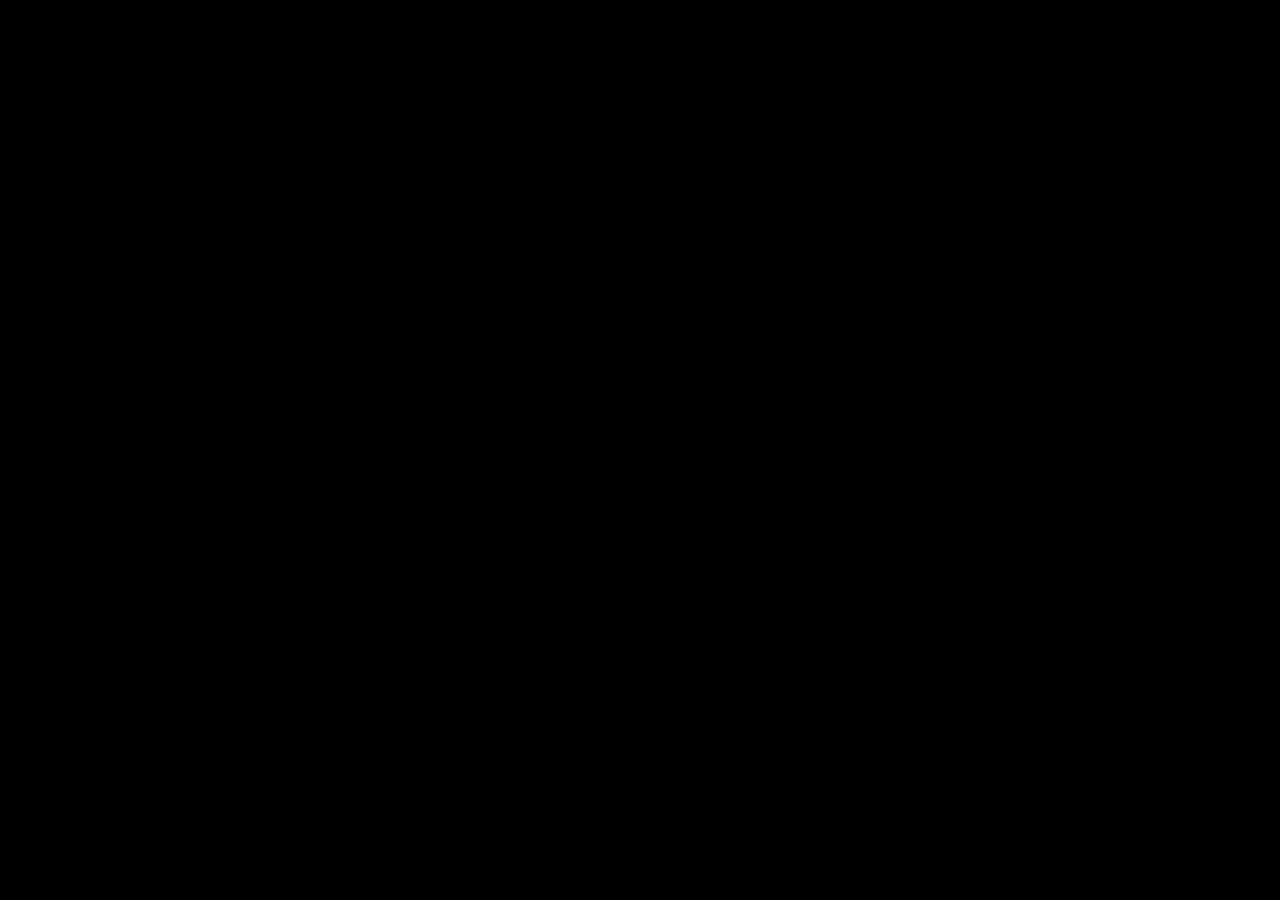
==== commit 01a68b71: "Fixing small scroll bug." ====
--- a/index.html
+++ b/index.html
@@ -1,20 +1,32 @@
 <!DOCTYPE html>
 <html>
 <head>
-
     <meta http-equiv="Content-Type" content="text/html; charset=utf-8" />
+	<meta http-equiv="X-UA-Compatible" content="IE=edge,chrome=1">
     <link href="css/exoplanets.css" rel="stylesheet" type="text/css" />
     <link rel="icon" type="image/vnd.microsoft.icon" href="favicon.ico" />
-    
+    <!--[if gte IE 9]><!-->
     <script src="http://d3js.org/d3.v3.min.js"></script>
 	<script src="js/jquery-1.10.2.min.js"></script>
-	
+	<!--<![endif]-->
 	<!-- Disable scrolling on the iPad and iPhone -->
-	<script>if (navigator.userAgent.match(/ipad|iphone/i) !== null){ 
+	<!-- <script>if (navigator.userAgent.match(/ipad|iphone/i) !== null){ 
 			$(document).bind("touchmove", false);
-		};</script>
+		};</script> -->
 	
     <title>How Many Earths? | New Scientist </title>
+
+<script>
+  (function(i,s,o,g,r,a,m){i['GoogleAnalyticsObject']=r;i[r]=i[r]||function(){
+  (i[r].q=i[r].q||[]).push(arguments)},i[r].l=1*new Date();a=s.createElement(o),
+  m=s.getElementsByTagName(o)[0];a.async=1;a.src=g;m.parentNode.insertBefore(a,m)
+  })(window,document,'script','//www.google-analytics.com/analytics.js','ga');
+ 
+  ga('create', 'UA-37549685-8', 'newscientistapps.com');
+  ga('send', 'pageview');
+ 
+</script>
+	
 
 </head>
 
@@ -23,21 +35,46 @@
     <div id="header">
 
         <a href="http://www.newscientist.com/" target="_blank"><img src="img/NSlogo.png" alt="NS logo"/></a>
-
+	
+		<div id="share">
+	
+			<!-- AddThis Button BEGIN -->
+			<div class="addthis_toolbox addthis_default_style addthis_32x32_style">
+			<a class="addthis_button_preferred_1"></a>
+			<a class="addthis_button_preferred_2"></a>
+			<a class="addthis_button_preferred_3"></a>
+			<!-- <a class="addthis_button_preferred_4"></a> -->
+			<a class="addthis_button_compact"></a>
+			<!-- <a class="addthis_counter addthis_bubble_style"></a> -->
+			</div>
+			<script type="text/javascript">var addthis_config = {"data_track_addressbar":true};</script>
+			<script type="text/javascript" src="//s7.addthis.com/js/300/addthis_widget.js#pubid=ns.html"></script>
+			<!-- AddThis Button END -->
+			
+		</div>
+	
     </div>
     
 	<div id="intro_planet" style="z=index:1000;">
 	<img id="planet_png" src="img/exoearth.png"/>
 	</div>
 	
+	<!--[if lt IE 9]>
+	<div style="z-index:2000;opacity:0.6;width:100%;height:100%;position:fixed;top:0;background:#000">
+	</div>
+	<div style="z-index:2000;width:100%;height:30%;position:fixed;top:30%;background:#000;">
+	  <p style="opacity:1.0;color:#fff;text-align:center;font-size:50px;"><em>Your browser can't display this content. Try using a more modern browser, like <a href="http://www.google.com/chrome" target="blank">Chrome</a> or <a href="http://www.mozilla.org/en-US/firefox/new/" target="blank">Firefox</a>.</em></p>
+	</div>
+	<![endif]--> 
+	
 	<div id="intro">
 	
-		<h1>How many<br> Earths?</h1>
-
-		<p id="intro_blurb">Looking up at the night sky, many have wondered how many other planets might be circling those pinpricks of light – some maybe populated by sentient beings gazing back at us.</p>
-
-		<p id="intro_blurb">Today, we are starting to get a handle on the number of roughly Earth-sized worlds that might be suitable for life to emerge.</p>
-		
+		<h1>How many<br /> Earths?</h1>
+
+		<p id="intro_blurb">Looking up at the night sky, it's hard not to wonder how many other planets might be circling those pinpricks of light – and how many are home to beings gazing back at us.</p>
+
+		<p id="intro_blurb">Today, we are starting to get a handle on the number of roughly Earth-sized exoplanets that might be suitable for life.</p>
+
 		<div class = "flash-container">
 		<p class="flasher" id="first-flash">▼ </p>
 		<script>
@@ -49,123 +86,138 @@
 			};
 		</script>
 		
-		</div>  
+		</div> 
 	
 	</div>
 
 	<div class="overlay" id="how_to_spot_a_planet">
+
 		<h3>How to spot a planet</h3>
-	
-		<p>We can take a good guess at the number of alien Earths thanks to NASA's <a href="http://kepler.nasa.gov/" target= "_blank">Kepler space telescope</a>. It looked for distant worlds by recording the dip in the glow from their parent stars as planets passed in front.</p> 
-	
-	<br />
-	<video webkit-playsinline autoplay="autoplay" width="100%" loop="true">
-    	<source src="img/signal.mp4" type="video/mp4">
-    	<source src="img/signal.webm" type="video/webm">
-	</video>
-	
-	<p><span class="flasher">▼ Next</span><span class="flasher-up">▲ Previous</span> </p>
-
-	</div>
-	
-	
+
+		<p>We can take a good guess at the number of alien Earths thanks to NASA's <a href="http://www.newscientist.com/article/mg20126944.700-kepler-telescope-launches-to-hunt-for-alien-earths.html" target="_blank">Kepler space telescope</a>.</p>
+
+		<p>When a planet passes in front of its parent star, it blocks some of the star's light. The Kepler telescope looked for distant worlds by measuring this dip in stars' glow.</p>
+
+		<br />
+		
+		<img style="width: 100%" src="img/signal.gif" alt="signal" />
+	
+	<p><span class="flasher">▼ Next</span><span class="flasher-up">▲ Previous</span> </p>
+
+	</div>
+		
 	<div class="overlay" id="in_the_frame">
+	
 		<h3>In the frame</h3>
 
-		<p>This grid of squares in the northern hemisphere sky, near the constellation Cygnus, was the focus of Kepler's gaze. From its <a href="http://www.newscientist.com/article/mg20126944.700-kepler-telescope-launches-to-hunt-for-alien-earths.html" target="_blank">launch in 2009</a> to the <a href="http://www.newscientist.com/article/dn23550-kepler-telescopes-planethunting-days-crunch-to-a-close.html" target="_blank">end of its active planet-hunting days in May 2013</a>, the telescope's detectors were trained on some 150,000 target stars in this grid.</p> 
-
-	<p><span class="flasher">▼ Next</span><span class="flasher-up">▲ Previous</span> </p>
+		<p>Kepler focused its gaze on the area of sky marked out by this grid of squares near the constellation <a href="http://www.newscientist.com/blogs/shortsharpscience/2012/02/spitzer-peers-through-the-dust.html" target="_blank">Cygnus</a>.</p>
+
+		<p>The telescope's detectors were trained on some 150,000 target stars in this grid for nearly four years until the <a href="http://www.newscientist.com/article/dn23550-kepler-telescopes-planethunting-days-crunch-to-a-close.html" target="_blank">end of its active planet-hunting days in May 2013</a>.</p>
+
+	<p><span class="flasher">▼ Next</span><span class="flasher-up">▲ Previous</span> </p>
+
 	</div>
 
 	<div class="overlay" id="Keplers_haul">
+
 		<h3>Kepler's haul</h3>
 
-		<p>The green dots are candidate planets discovered in Kepler's data so far.</p>
-		
-		<p>To pursue our quest, we must exclude planets that are nothing like our home world. First, we will remove everything twice the diameter of Earth or larger, likely to be giant balls of gas.</p> 
-		
-	<p><span class="flasher">▼ Next</span><span class="flasher-up">▲ Previous</span> </p>
+		<p>The green dots show the possible planets discovered in Kepler's data so far.</p>
+
+		<p>To pursue our quest, we must exclude planets that are nothing like our home world. First, let's remove everything twice the diameter of Earth or larger, which are likely to be gas giants like Jupiter and <a href=" http://www.newscientist.com/topic/saturn-and-its-moons" target="_blank">Saturn.</a></p>
+		
+	<p><span class="flasher">▼ Next</span><span class="flasher-up">▲ Previous</span> </p>
+
 	</div>
 
 	<div class="overlay" id="ripe_for_life">
-		<h3>Ripe for life?</h3>
-
-		<p>Not all of the remaining planets will be like our Earth, with life-sustaining liquid water. Kepler could not determine a planet's composition, but it could establish whether a roughly Earth-sized world is orbiting in the habitable zone around its parent star, illustrated below.</p>
+
+		<h3>In the Goldilocks zone?</h3>
+
+		<p>The remaining planets are the right size, but not all of them will be ripe for life, with life-sustaining liquid water.</p>
+
+		<p>We can't determine a planet's composition from Kepler's data, but we can see whether a planet seems to orbit in the <a href="http://www.newscientist.com/article/mg21829202.100-goodbye-goldilocks-the-untimely-end-of-life-on-earth.html" target="_blank">habitable zone</a> around its parent star.</p>
 		
 		<br />
-		<video webkit-playsinline autoplay="autoplay" width="100%" loop="true">
-    		<source src="img/habitable.mp4" type="video/mp4">
-    		<source src="img/habitable.webm" type="video/webm">
-		</video>
-
-		
-	<p><span class="flasher">▼ Next</span><span class="flasher-up">▲ Previous</span> </p>
+		
+		<img style="width: 100%" src="img/habitable.gif" alt="habitable_zone" />
+		
+	<p><span class="flasher">▼ Next</span><span class="flasher-up">▲ Previous</span> </p>
+
 	</div>
 
 	<div class="overlay" id="these_might_be_like_home">
 
 		<h3>These might be like home</h3>
-				
-		<p>Here is our best estimate for the number of potentially life-bearing worlds among Kepler's planet candidates.</p>
-		
-		<p>But we are missing much of the picture: most planets remained invisible to Kepler because they never passed between their parent stars and the telescope's vantage point, as shown below. Also, the data analysed so far comes mostly from planets orbiting close to their stars. Others, orbiting farther out around hotter stars, may also lie in the habitable zone.<p>
-
-		<video webkit-playsinline autoplay="autoplay" width="100%" loop="true">
-    		<source src="img/tilts.mp4" type="video/mp4">
-    		<source src="img/tilts.webm" type="video/webm">
-		</video>
-
-	<p><span class="flasher">▼ Next</span><span class="flasher-up">▲ Previous</span> </p>
+
+		<p>This is our best estimate for the number of potentially life-bearing worlds among the planets spotted by Kepler. But we're missing much of the picture.</p>
+
+		<p>Kepler could spot only planets that passed between their parent stars and the telescope's viewpoint – even a slight tilt in a planet's orbit could make it invisible to the telescope. And the farther out a planet orbits, the more likely it was to be missed.</p>
+
+		<img style="width: 100%" src="img/tilt.gif" alt="tilt" />
+
+	<p><span class="flasher">▼ Next</span><span class="flasher-up">▲ Previous</span> </p>
+	
 	</div>
 
 	<div class="overlay" id="Earths_galore">
+
 		<h3>Earths galore</h3>
 
-		<p>After extrapolating for all the missing worlds, Kepler's field of view becomes dense with Earth-sized planets.
-			
-		<p>Now consider this: Kepler observed just 0.28 per cent of the sky. And the telescope was only able to peer up to 3000 light years away, studying less than a third of the stars in its field of view.<p>
-
-	<p><span class="flasher">▼ Next</span><span class="flasher-up">▲ Previous</span> </p>
+		<p>After extrapolating for all the missing worlds, Kepler's field of view becomes dense with planets that may be like Earth.</p>
+
+		<p>Now consider this: Kepler observed just 0.28 per cent of the sky. And the telescope was able to peer out to only 3000 light years away, studying less than 5 per cent of the stars in its field of view. So how many Earths might really be out there?</p>
+
+	<p><span class="flasher">▼ Next</span><span class="flasher-up">▲ Previous</span> </p>
+
 	</div>
 
 	<div class="overlay" id="the_bigger_picture">
 
-		<h3>The bigger picture</h3>
-
-		<p>Zooming out, the sky fills with potentially life-bearing worlds. The number shown represents our best estimate of the number of these planets in the Milky Way. The view illustrates stars that might host such planets, visible with a good pair of binoculars on a dark night here on Earth.</p>
-
-		<p>Viewed from this perspective, the chances that we're alone in the cosmos seem very slim, indeed. </p>
-
-	<p><span class="flasher">▼ Next</span><span class="flasher-up">▲ Previous</span> </p>
+		<h3>A crowded galaxy</h3>
+
+		<p>Expanding our view from Kepler's corner of the galaxy to show more of the Milky Way, the sky fills with billions of potentially life-bearing worlds. If we showed them all, the sky would be a mass of green. So now the green dots illustrate stars that might host such planets, visible with a good pair of binoculars on a dark night here on Earth.</p>
+
+		<p>From this perspective, the chances that we're alone in the cosmos seem very slim, indeed.</p>
+		
+	<p><span class="flasher">▼ Next</span><span class="flasher-up">▲ Previous</span> </p>
+
 	</div>
 
 	<div class="overlay" id="the_search_continues">
 
 		<h3>The search continues</h3>
 
-		<p>Even though Kepler's planet-hunting days are over, more discoveries are sure to come as its backlog of data is scrutinised. And the baton will soon be taken up by the <a href="http://www.kavlifoundation.org/science-spotlights/searching-best-and-brightest" target="_blank">Transiting Exoplanet Survey Satellite</a> (TESS), <a href="http://www.newscientist.com/article/dn23359-nasas-next-exoplanet-hunter-to-launch-in-2017.html" target="_blank">scheduled for launch in 2017</a>, which will survey nearby stars across the entire sky</a>.</p>
+		<p>The Kepler telescope may no longer be hunting for alien Earths, but more discoveries are sure to come as researchers work through the backlog of data it gathered. In 2017, the search will be taken up by the <a href=" http://www.newscientist.com/article/dn23359-nasas-next-exoplanet-hunter-to-launch-in-2017.html" target="_blank">Transiting Exoplanet Survey Satellite</a>, which will survey nearby stars across the entire sky</a>.</p>
 		
 		<p><span class="flasher">▼ Next</span><span class="flasher-up">▲ Previous</span> </p>
+
 	</div>
 			
 	<div class="overlay" id="credits">
 	
 		<h4>Credits</h4>
 
-		<p style="font-size:14px">Thanks to <a href="http://kepler.nasa.gov/Mission/team/coi/natalieBatalha/" target="_blank">Natalie Batalha</a>, <a href="http://kepler.nasa.gov/mission/team/coi/jonjenkins/" target="_blank">Jon Jenkins</a> and other members of the <a href="http://kepler.nasa.gov/Mission/team/" target="_blank">Kepler Science Team</a> for technical advice. <a href="about.html" target="_parent">Learn about</a> the data and graphic.</p>
-
-		<p style="font-size:14px">Graphics and text by Adam Becker, MacGregor Campbell and Peter Aldhous.</p> 
-				
-		<p style="font-size:14px">Published xx xxxx 2013.</p>
-		
-		<p><span id="back-to-top">⇪ Back to top </span><span class="flasher-up">▲ Previous</span></p>
+		<p style="font-size:14px">Thanks to <a href="http://www.nasa.gov/mission_pages/kepler/team/batalha.html" target="_blank">Natalie Batalha</a>, <a href="http://www.seti.org/users/jon-jenkins" target="_blank">Jon Jenkins</a> and other members of the <a href="http://www.nasa.gov/mission_pages/kepler/team/index.html" target="_blank">Kepler mission team</a> for technical advice.</p>
+
+		<p style="font-size:14px"><a href="about.html" target="_parent">Learn more</a> about the data used in this graphic.</p>
+
+		<p style="font-size:14px">Produced by Adam Becker, MacGregor Campbell and Peter Aldhous.</p>
+
+		<p style="font-size:14px">Published 25 September 2013.</p>
+		
+		<p><span id="back-to-top">⇧ Back to top </span><span class="flasher-up">▲ Previous</span></p>
 
 	</div>
 	
 	<!-- This div has to be at the bottom, so it doesn't obscure the clickability of the overlay divs -->
-	<div id="main_event_interactive", style ="position:fixed;top:0%;opacity:0;">
+
+	<div id="main_event_interactive", style ="position:fixed;top:0%;">
+
 		<script src="js/skymap.js"></script>		
-	</div>
+
+	</div>
+	
 
 </body>
 
--- a/css/exoplanets.css
+++ b/css/exoplanets.css
@@ -51,6 +51,14 @@
     right: 1%;
 } 
 
+#share {
+    position: absolute;
+    top: 9px;
+    right: 0%;
+    width: 150px;
+} 
+
+
 #intro {
 	position:fixed;
 	top:100px;
@@ -105,9 +113,16 @@
 z-index:90;
 
 font-size: 16px;
-line-height:130%
+line-height:130%;
 
 /*overflow:auto;*/
+}
+
+.super-overlay {
+position:fixed;
+opacity:0;
+display:block;
+width:100%;
 }
 
 /*.temp_overlay {
@@ -155,13 +170,16 @@
 
 font-size: 16px;
 line-height:110%;
-float: left;
-
--webkit-animation: fadein 3s linear infinite;
+float: right;
+
+cursor:pointer;
+opacity:0.75;
+
+/*-webkit-animation: fadein 3s linear infinite;
 -moz-animation: fadein 3s linear infinite;
 
 -webkit-animation-direction: alternate;
--moz-animation-direction: alternate;
+-moz-animation-direction: alternate;*/
 
 /*-webkit-animation-delay: 1s;
 -moz-animation-delay: 1s;
@@ -175,13 +193,16 @@
 
 font-size: 16px;
 line-height:110%;
-float: right;
-
--webkit-animation: fadein 3s linear infinite;
+float: left;
+
+cursor:pointer;
+opacity: 0.75;
+
+/*-webkit-animation: fadein 3s linear infinite;
 -moz-animation: fadein 3s linear infinite;
 
 -webkit-animation-direction: alternate;
--moz-animation-direction: alternate;
+-moz-animation-direction: alternate;*/
 
 /*-webkit-animation-delay: 1s;
 -moz-animation-delay: 1s;
@@ -189,6 +210,16 @@
 -webkit-animation-fill-mode:forwards; 
 -moz-animation-fill-mode:forwards;*/
 
+}
+
+.flasher:hover{
+    opacity:1.0;
+}
+.flasher-up:hover{
+    opacity:1.0;
+}
+#back-to-top:hover{
+    opacity:1.0;
 }
 
 @-webkit-keyframes fadein { from {opacity:0.0;} to {opacity:1.0;}}
@@ -198,3 +229,14 @@
     pointer-events: none;
 }*/
 
+/*@font-face{font-family: LCD; src: url('../fonts/DS-DIGI.TTF');}*/
+
+#number-planets{
+/*    fill: white;*/
+/*    font-family: sans-serif;*/
+    font-size: 25px;
+    fill: #55FF00;
+    font-family: Courier;
+/*    font-family: LCD;*/
+/*    font-size: 40px;*/
+}
